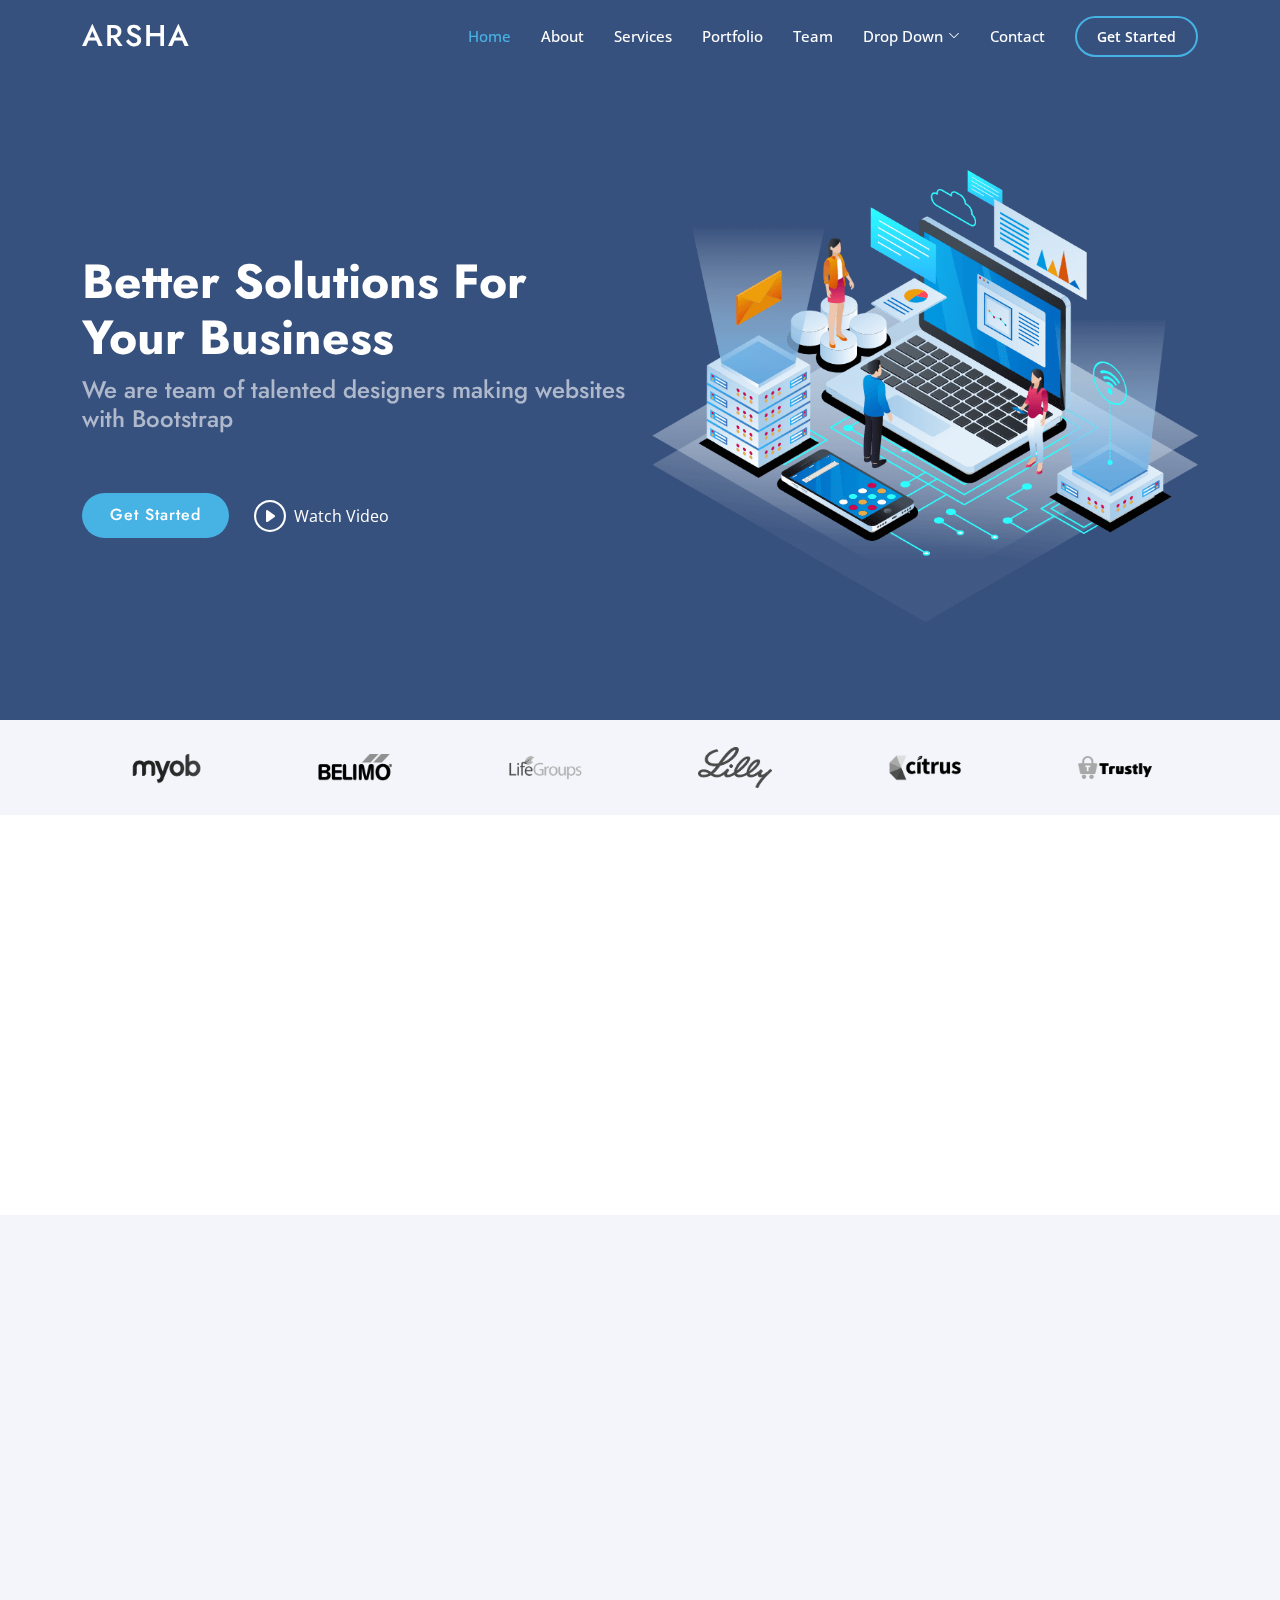
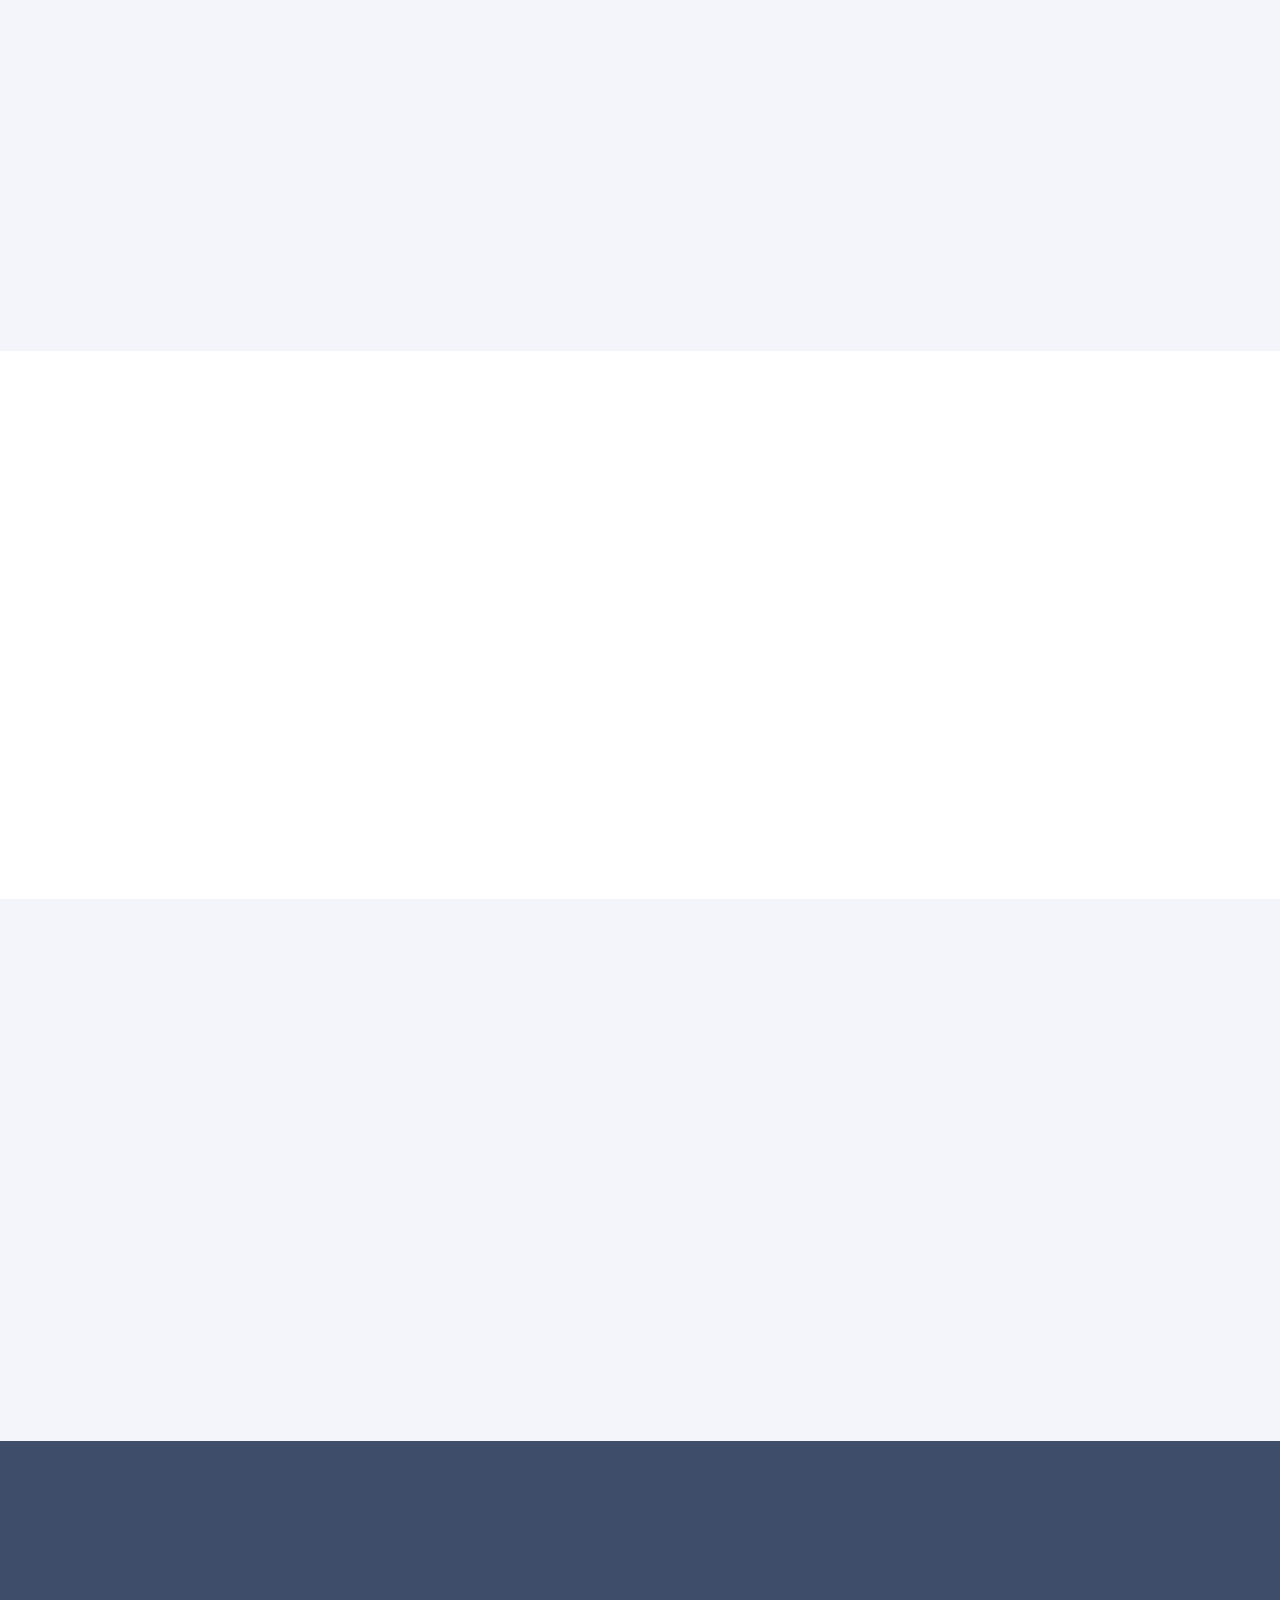
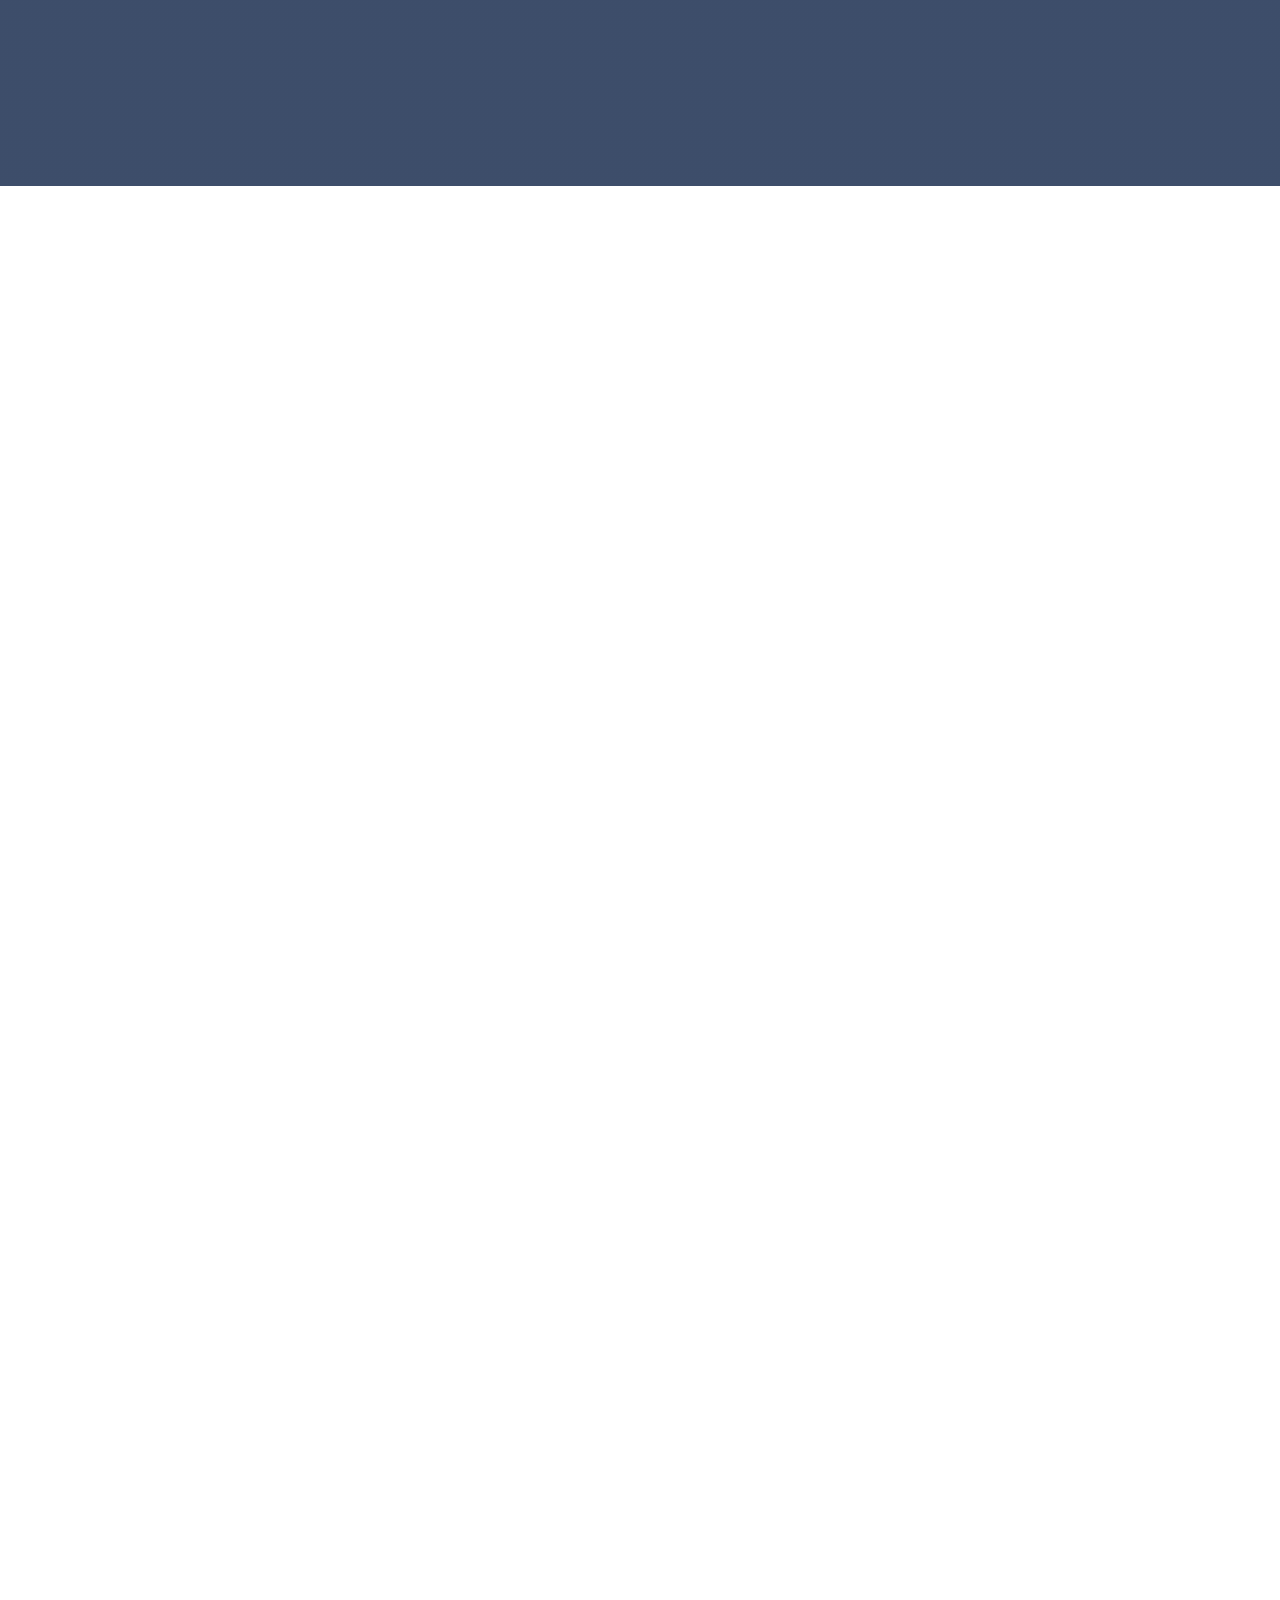
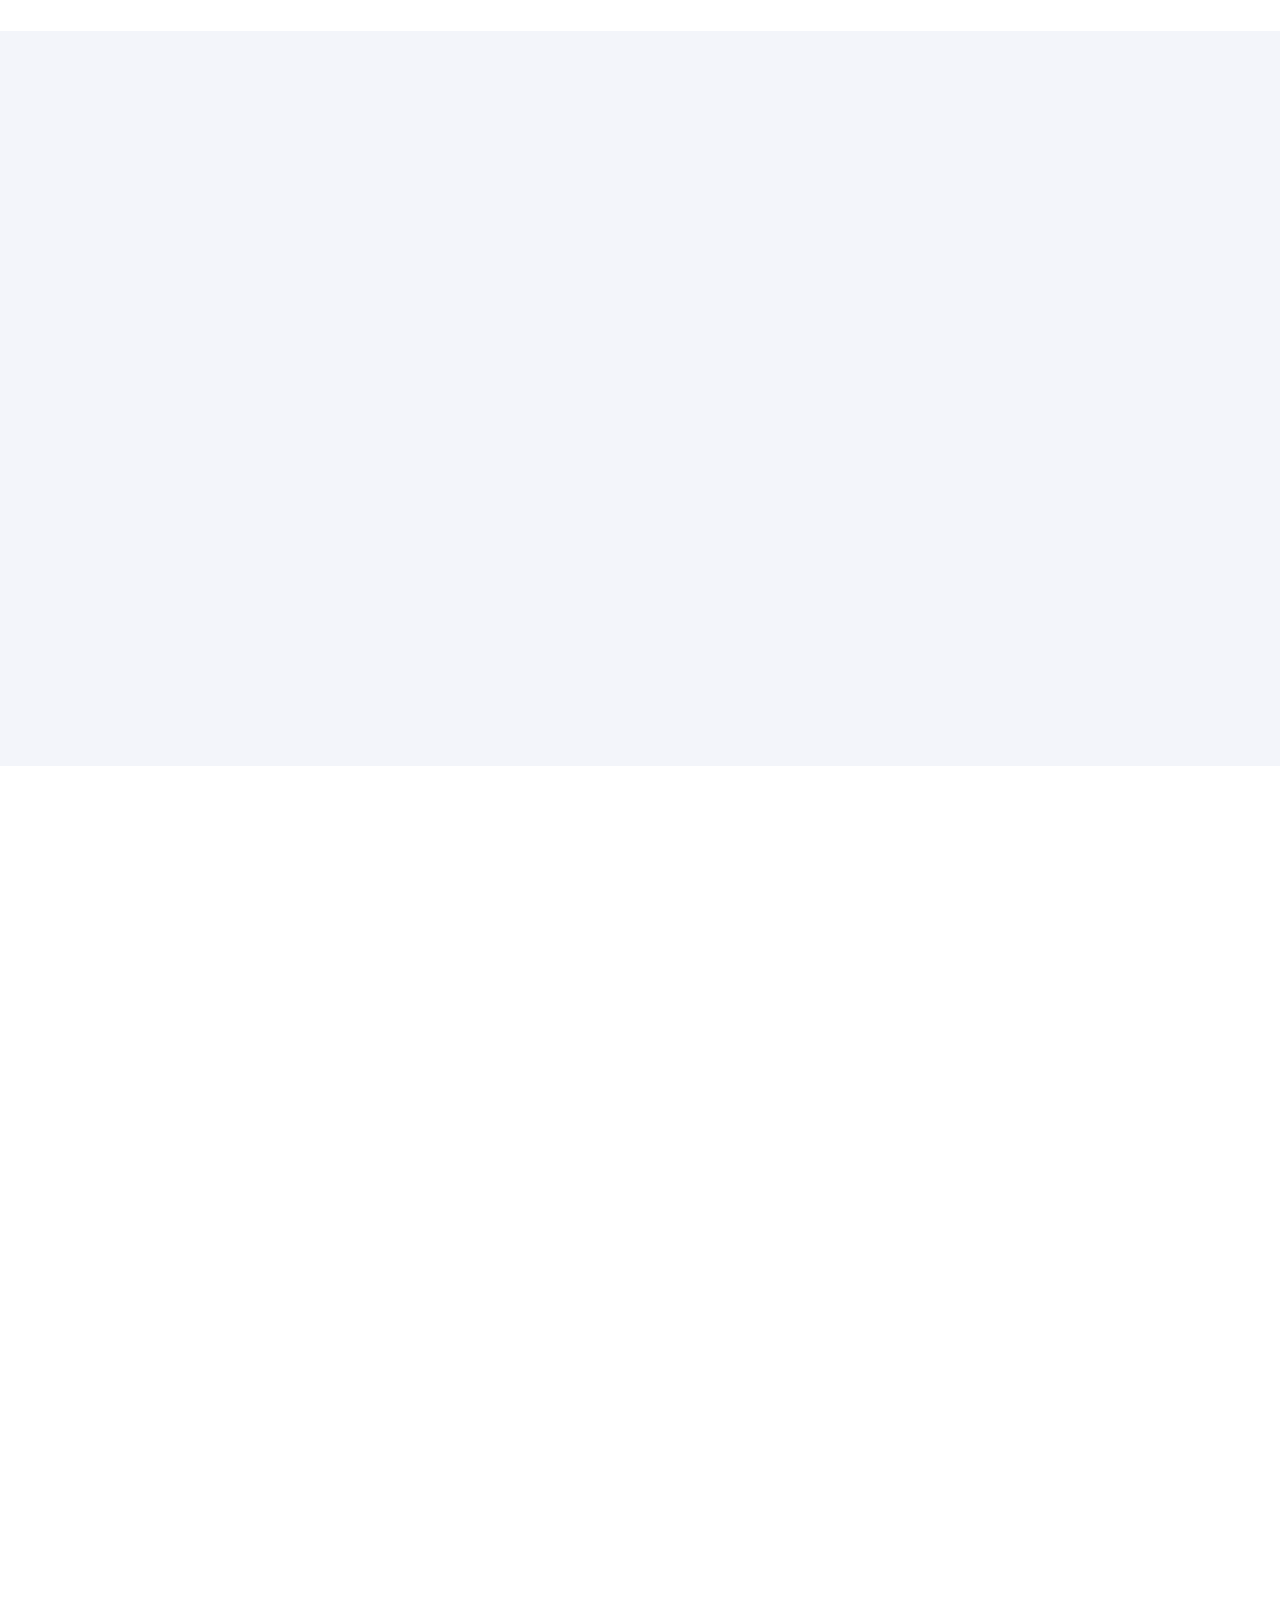
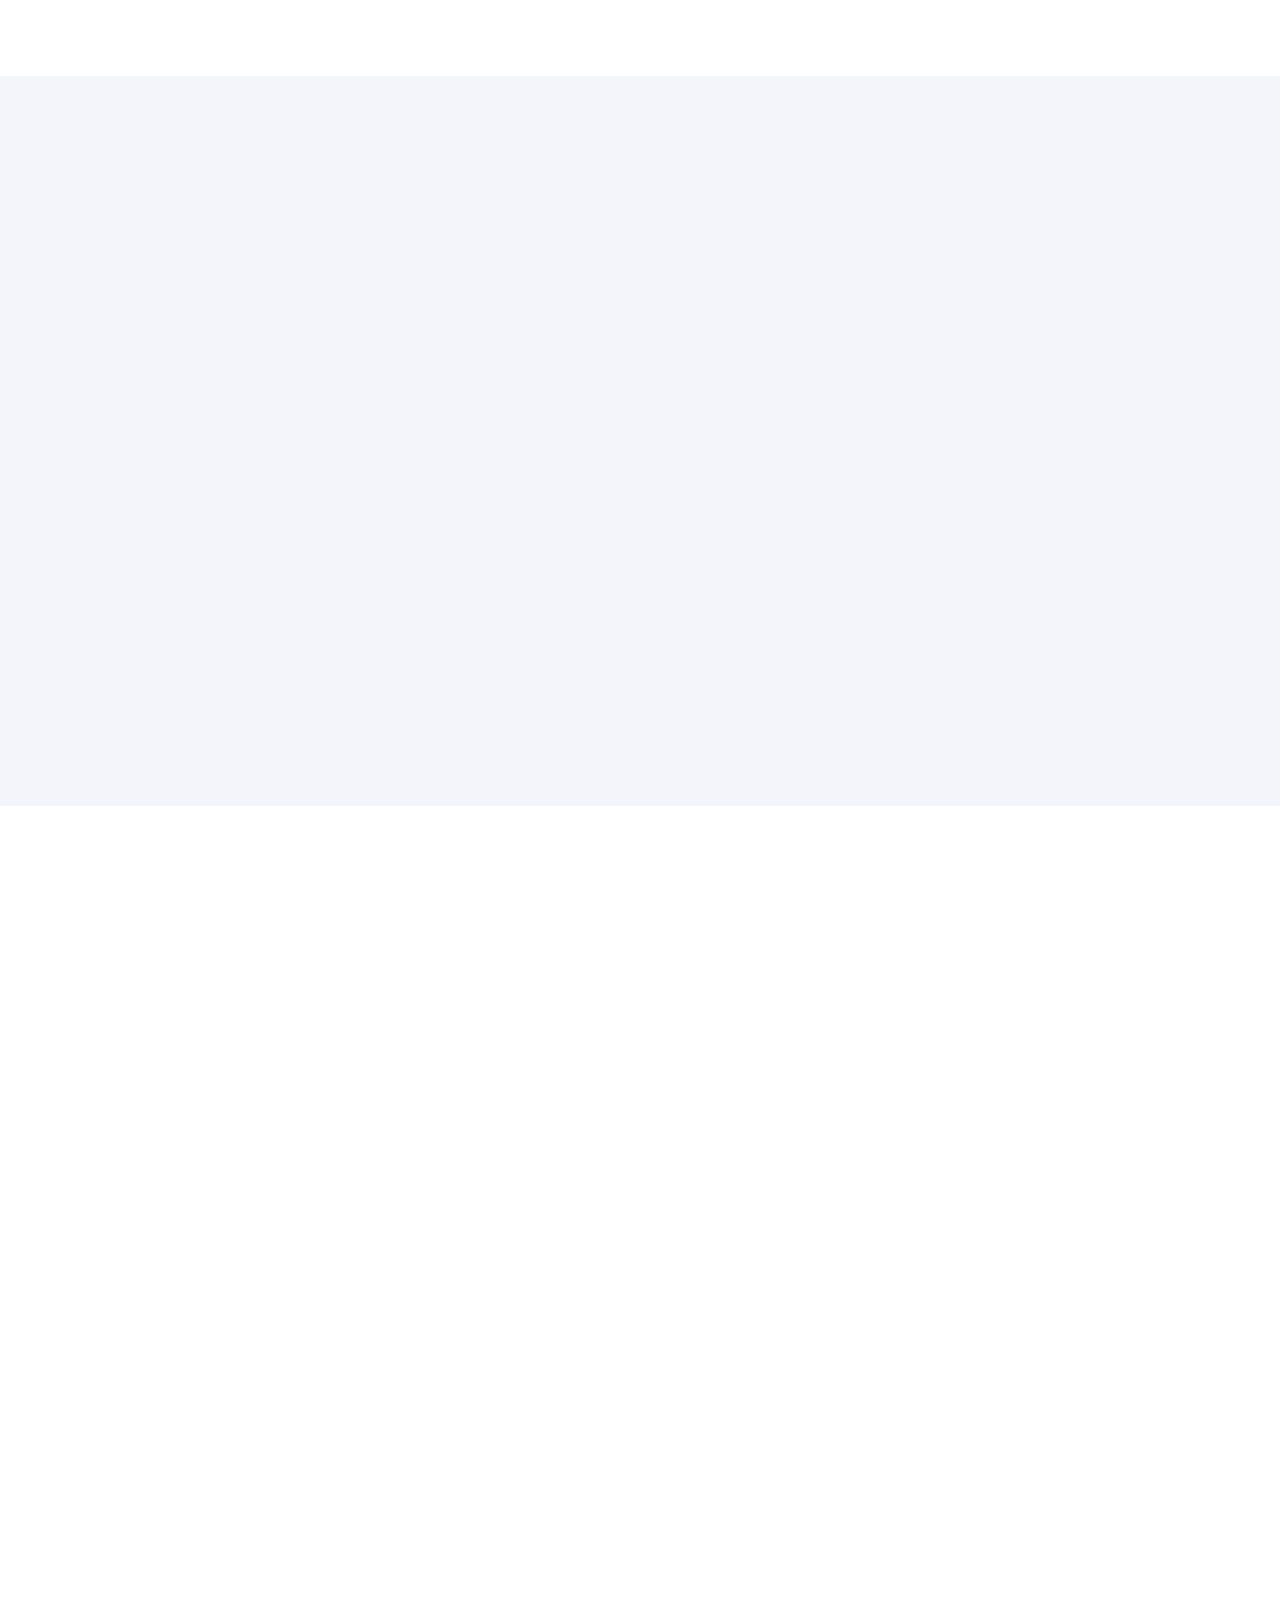
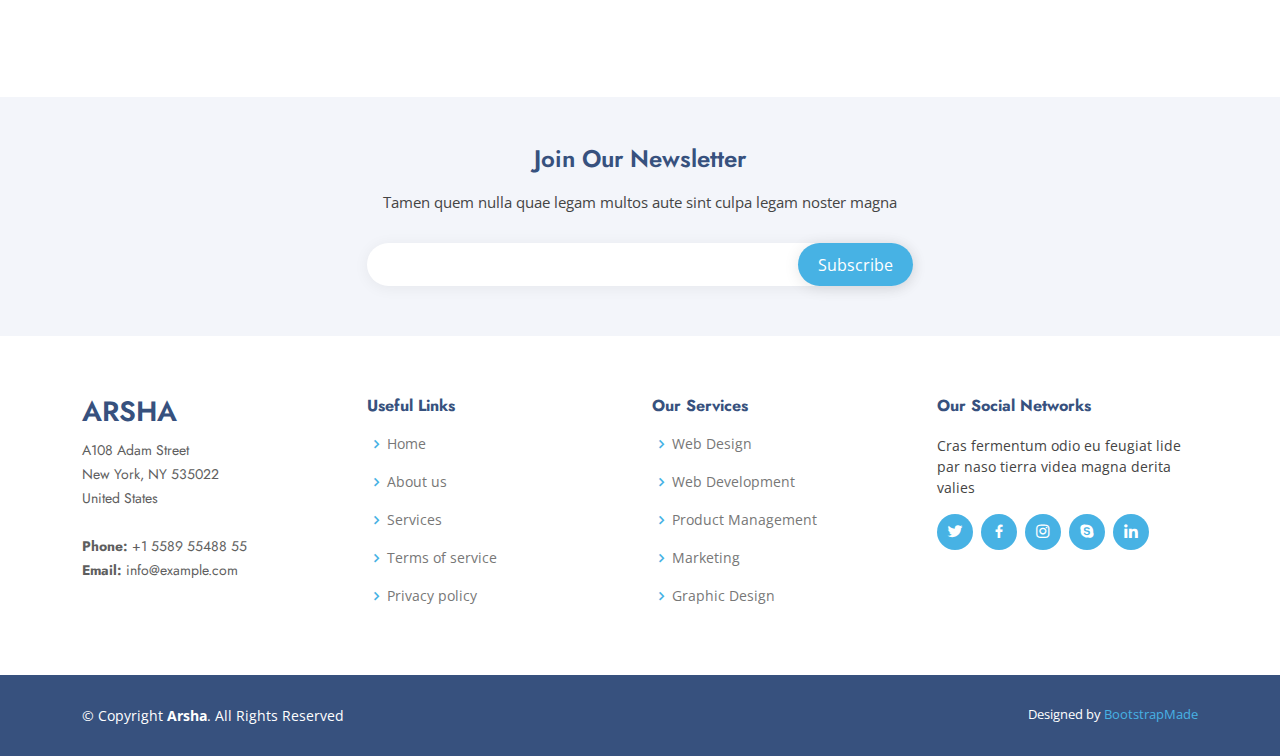
==== assets/arsha/index.html @ c995e04e "Adding arsha template" ====
<!DOCTYPE html>
<html lang="en">

<head>
  <meta charset="utf-8">
  <meta content="width=device-width, initial-scale=1.0" name="viewport">

  <title>Arsha Bootstrap Template - Index</title>
  <meta content="" name="description">
  <meta content="" name="keywords">

  <!-- Favicons -->
  <link href="img/favicon.png" rel="icon">
  <link href="img/apple-touch-icon.png" rel="apple-touch-icon">

  <!-- Google Fonts -->
  <link href="https://fonts.googleapis.com/css?family=Open+Sans:300,300i,400,400i,600,600i,700,700i|Jost:300,300i,400,400i,500,500i,600,600i,700,700i|Poppins:300,300i,400,400i,500,500i,600,600i,700,700i" rel="stylesheet">

  <!-- Vendor CSS Files -->
  <link href="vendor/aos/aos.css" rel="stylesheet">
  <link href="vendor/bootstrap/css/bootstrap.min.css" rel="stylesheet">
  <link href="vendor/bootstrap-icons/bootstrap-icons.css" rel="stylesheet">
  <link href="vendor/boxicons/css/boxicons.min.css" rel="stylesheet">
  <link href="vendor/glightbox/css/glightbox.min.css" rel="stylesheet">
  <link href="vendor/remixicon/remixicon.css" rel="stylesheet">
  <link href="vendor/swiper/swiper-bundle.min.css" rel="stylesheet">

  <!-- Template Main CSS File -->
  <link href="css/style.css" rel="stylesheet">

  <!-- =======================================================
  * Template Name: Arsha - v4.3.0
  * Template URL: https://bootstrapmade.com/arsha-free-bootstrap-html-template-corporate/
  * Author: BootstrapMade.com
  * License: https://bootstrapmade.com/license/
  ======================================================== -->
</head>

<body>

  <!-- ======= Header ======= -->
  <header id="header" class="fixed-top ">
    <div class="container d-flex align-items-center">

      <h1 class="logo me-auto"><a href="index.html">Arsha</a></h1>
      <!-- Uncomment below if you prefer to use an image logo -->
      <!-- <a href="index.html" class="logo me-auto"><img src="assets/img/logo.png" alt="" class="img-fluid"></a>-->

      <nav id="navbar" class="navbar">
        <ul>
          <li><a class="nav-link scrollto active" href="#hero">Home</a></li>
          <li><a class="nav-link scrollto" href="#about">About</a></li>
          <li><a class="nav-link scrollto" href="#services">Services</a></li>
          <li><a class="nav-link   scrollto" href="#portfolio">Portfolio</a></li>
          <li><a class="nav-link scrollto" href="#team">Team</a></li>
          <li class="dropdown"><a href="#"><span>Drop Down</span> <i class="bi bi-chevron-down"></i></a>
            <ul>
              <li><a href="#">Drop Down 1</a></li>
              <li class="dropdown"><a href="#"><span>Deep Drop Down</span> <i class="bi bi-chevron-right"></i></a>
                <ul>
                  <li><a href="#">Deep Drop Down 1</a></li>
                  <li><a href="#">Deep Drop Down 2</a></li>
                  <li><a href="#">Deep Drop Down 3</a></li>
                  <li><a href="#">Deep Drop Down 4</a></li>
                  <li><a href="#">Deep Drop Down 5</a></li>
                </ul>
              </li>
              <li><a href="#">Drop Down 2</a></li>
              <li><a href="#">Drop Down 3</a></li>
              <li><a href="#">Drop Down 4</a></li>
            </ul>
          </li>
          <li><a class="nav-link scrollto" href="#contact">Contact</a></li>
          <li><a class="getstarted scrollto" href="#about">Get Started</a></li>
        </ul>
        <i class="bi bi-list mobile-nav-toggle"></i>
      </nav><!-- .navbar -->

    </div>
  </header><!-- End Header -->

  <!-- ======= Hero Section ======= -->
  <section id="hero" class="d-flex align-items-center">

    <div class="container">
      <div class="row">
        <div class="col-lg-6 d-flex flex-column justify-content-center pt-4 pt-lg-0 order-2 order-lg-1" data-aos="fade-up" data-aos-delay="200">
          <h1>Better Solutions For Your Business</h1>
          <h2>We are team of talented designers making websites with Bootstrap</h2>
          <div class="d-flex justify-content-center justify-content-lg-start">
            <a href="#about" class="btn-get-started scrollto">Get Started</a>
            <a href="https://www.youtube.com/watch?v=jDDaplaOz7Q" class="glightbox btn-watch-video"><i class="bi bi-play-circle"></i><span>Watch Video</span></a>
          </div>
        </div>
        <div class="col-lg-6 order-1 order-lg-2 hero-img" data-aos="zoom-in" data-aos-delay="200">
          <img src="img/hero-img.png" class="img-fluid animated" alt="">
        </div>
      </div>
    </div>

  </section><!-- End Hero -->

  <main id="main">

    <!-- ======= Cliens Section ======= -->
    <section id="cliens" class="cliens section-bg">
      <div class="container">

        <div class="row" data-aos="zoom-in">

          <div class="col-lg-2 col-md-4 col-6 d-flex align-items-center justify-content-center">
            <img src="img/clients/client-1.png" class="img-fluid" alt="">
          </div>

          <div class="col-lg-2 col-md-4 col-6 d-flex align-items-center justify-content-center">
            <img src="img/clients/client-2.png" class="img-fluid" alt="">
          </div>

          <div class="col-lg-2 col-md-4 col-6 d-flex align-items-center justify-content-center">
            <img src="img/clients/client-3.png" class="img-fluid" alt="">
          </div>

          <div class="col-lg-2 col-md-4 col-6 d-flex align-items-center justify-content-center">
            <img src="img/clients/client-4.png" class="img-fluid" alt="">
          </div>

          <div class="col-lg-2 col-md-4 col-6 d-flex align-items-center justify-content-center">
            <img src="img/clients/client-5.png" class="img-fluid" alt="">
          </div>

          <div class="col-lg-2 col-md-4 col-6 d-flex align-items-center justify-content-center">
            <img src="img/clients/client-6.png" class="img-fluid" alt="">
          </div>

        </div>

      </div>
    </section><!-- End Cliens Section -->

    <!-- ======= About Us Section ======= -->
    <section id="about" class="about">
      <div class="container" data-aos="fade-up">

        <div class="section-title">
          <h2>About Us</h2>
        </div>

        <div class="row content">
          <div class="col-lg-6">
            <p>
              Lorem ipsum dolor sit amet, consectetur adipiscing elit, sed do eiusmod tempor incididunt ut labore et dolore
              magna aliqua.
            </p>
            <ul>
              <li><i class="ri-check-double-line"></i> Ullamco laboris nisi ut aliquip ex ea commodo consequat</li>
              <li><i class="ri-check-double-line"></i> Duis aute irure dolor in reprehenderit in voluptate velit</li>
              <li><i class="ri-check-double-line"></i> Ullamco laboris nisi ut aliquip ex ea commodo consequat</li>
            </ul>
          </div>
          <div class="col-lg-6 pt-4 pt-lg-0">
            <p>
              Ullamco laboris nisi ut aliquip ex ea commodo consequat. Duis aute irure dolor in reprehenderit in voluptate
              velit esse cillum dolore eu fugiat nulla pariatur. Excepteur sint occaecat cupidatat non proident, sunt in
              culpa qui officia deserunt mollit anim id est laborum.
            </p>
            <a href="#" class="btn-learn-more">Learn More</a>
          </div>
        </div>

      </div>
    </section><!-- End About Us Section -->

    <!-- ======= Why Us Section ======= -->
    <section id="why-us" class="why-us section-bg">
      <div class="container-fluid" data-aos="fade-up">

        <div class="row">

          <div class="col-lg-7 d-flex flex-column justify-content-center align-items-stretch  order-2 order-lg-1">

            <div class="content">
              <h3>Eum ipsam laborum deleniti <strong>velit pariatur architecto aut nihil</strong></h3>
              <p>
                Lorem ipsum dolor sit amet, consectetur adipiscing elit, sed do eiusmod tempor incididunt ut labore et dolore magna aliqua. Duis aute irure dolor in reprehenderit
              </p>
            </div>

            <div class="accordion-list">
              <ul>
                <li>
                  <a data-bs-toggle="collapse" class="collapse" data-bs-target="#accordion-list-1"><span>01</span> Non consectetur a erat nam at lectus urna duis? <i class="bx bx-chevron-down icon-show"></i><i class="bx bx-chevron-up icon-close"></i></a>
                  <div id="accordion-list-1" class="collapse show" data-bs-parent=".accordion-list">
                    <p>
                      Feugiat pretium nibh ipsum consequat. Tempus iaculis urna id volutpat lacus laoreet non curabitur gravida. Venenatis lectus magna fringilla urna porttitor rhoncus dolor purus non.
                    </p>
                  </div>
                </li>

                <li>
                  <a data-bs-toggle="collapse" data-bs-target="#accordion-list-2" class="collapsed"><span>02</span> Feugiat scelerisque varius morbi enim nunc? <i class="bx bx-chevron-down icon-show"></i><i class="bx bx-chevron-up icon-close"></i></a>
                  <div id="accordion-list-2" class="collapse" data-bs-parent=".accordion-list">
                    <p>
                      Dolor sit amet consectetur adipiscing elit pellentesque habitant morbi. Id interdum velit laoreet id donec ultrices. Fringilla phasellus faucibus scelerisque eleifend donec pretium. Est pellentesque elit ullamcorper dignissim. Mauris ultrices eros in cursus turpis massa tincidunt dui.
                    </p>
                  </div>
                </li>

                <li>
                  <a data-bs-toggle="collapse" data-bs-target="#accordion-list-3" class="collapsed"><span>03</span> Dolor sit amet consectetur adipiscing elit? <i class="bx bx-chevron-down icon-show"></i><i class="bx bx-chevron-up icon-close"></i></a>
                  <div id="accordion-list-3" class="collapse" data-bs-parent=".accordion-list">
                    <p>
                      Eleifend mi in nulla posuere sollicitudin aliquam ultrices sagittis orci. Faucibus pulvinar elementum integer enim. Sem nulla pharetra diam sit amet nisl suscipit. Rutrum tellus pellentesque eu tincidunt. Lectus urna duis convallis convallis tellus. Urna molestie at elementum eu facilisis sed odio morbi quis
                    </p>
                  </div>
                </li>

              </ul>
            </div>

          </div>

          <div class="col-lg-5 align-items-stretch order-1 order-lg-2 img" style='background-image: url("img/why-us.png");' data-aos="zoom-in" data-aos-delay="150">&nbsp;</div>
        </div>

      </div>
    </section><!-- End Why Us Section -->

    <!-- ======= Skills Section ======= -->
    <section id="skills" class="skills">
      <div class="container" data-aos="fade-up">

        <div class="row">
          <div class="col-lg-6 d-flex align-items-center" data-aos="fade-right" data-aos-delay="100">
            <img src="img/skills.png" class="img-fluid" alt="">
          </div>
          <div class="col-lg-6 pt-4 pt-lg-0 content" data-aos="fade-left" data-aos-delay="100">
            <h3>Voluptatem dignissimos provident quasi corporis voluptates</h3>
            <p class="fst-italic">
              Lorem ipsum dolor sit amet, consectetur adipiscing elit, sed do eiusmod tempor incididunt ut labore et dolore
              magna aliqua.
            </p>

            <div class="skills-content">

              <div class="progress">
                <span class="skill">HTML <i class="val">100%</i></span>
                <div class="progress-bar-wrap">
                  <div class="progress-bar" role="progressbar" aria-valuenow="100" aria-valuemin="0" aria-valuemax="100"></div>
                </div>
              </div>

              <div class="progress">
                <span class="skill">CSS <i class="val">90%</i></span>
                <div class="progress-bar-wrap">
                  <div class="progress-bar" role="progressbar" aria-valuenow="90" aria-valuemin="0" aria-valuemax="100"></div>
                </div>
              </div>

              <div class="progress">
                <span class="skill">JavaScript <i class="val">75%</i></span>
                <div class="progress-bar-wrap">
                  <div class="progress-bar" role="progressbar" aria-valuenow="75" aria-valuemin="0" aria-valuemax="100"></div>
                </div>
              </div>

              <div class="progress">
                <span class="skill">Photoshop <i class="val">55%</i></span>
                <div class="progress-bar-wrap">
                  <div class="progress-bar" role="progressbar" aria-valuenow="55" aria-valuemin="0" aria-valuemax="100"></div>
                </div>
              </div>

            </div>

          </div>
        </div>

      </div>
    </section><!-- End Skills Section -->

    <!-- ======= Services Section ======= -->
    <section id="services" class="services section-bg">
      <div class="container" data-aos="fade-up">

        <div class="section-title">
          <h2>Services</h2>
          <p>Magnam dolores commodi suscipit. Necessitatibus eius consequatur ex aliquid fuga eum quidem. Sit sint consectetur velit. Quisquam quos quisquam cupiditate. Et nemo qui impedit suscipit alias ea. Quia fugiat sit in iste officiis commodi quidem hic quas.</p>
        </div>

        <div class="row">
          <div class="col-xl-3 col-md-6 d-flex align-items-stretch" data-aos="zoom-in" data-aos-delay="100">
            <div class="icon-box">
              <div class="icon"><i class="bx bxl-dribbble"></i></div>
              <h4><a href="">Lorem Ipsum</a></h4>
              <p>Voluptatum deleniti atque corrupti quos dolores et quas molestias excepturi</p>
            </div>
          </div>

          <div class="col-xl-3 col-md-6 d-flex align-items-stretch mt-4 mt-md-0" data-aos="zoom-in" data-aos-delay="200">
            <div class="icon-box">
              <div class="icon"><i class="bx bx-file"></i></div>
              <h4><a href="">Sed ut perspici</a></h4>
              <p>Duis aute irure dolor in reprehenderit in voluptate velit esse cillum dolore</p>
            </div>
          </div>

          <div class="col-xl-3 col-md-6 d-flex align-items-stretch mt-4 mt-xl-0" data-aos="zoom-in" data-aos-delay="300">
            <div class="icon-box">
              <div class="icon"><i class="bx bx-tachometer"></i></div>
              <h4><a href="">Magni Dolores</a></h4>
              <p>Excepteur sint occaecat cupidatat non proident, sunt in culpa qui officia</p>
            </div>
          </div>

          <div class="col-xl-3 col-md-6 d-flex align-items-stretch mt-4 mt-xl-0" data-aos="zoom-in" data-aos-delay="400">
            <div class="icon-box">
              <div class="icon"><i class="bx bx-layer"></i></div>
              <h4><a href="">Nemo Enim</a></h4>
              <p>At vero eos et accusamus et iusto odio dignissimos ducimus qui blanditiis</p>
            </div>
          </div>

        </div>

      </div>
    </section><!-- End Services Section -->

    <!-- ======= Cta Section ======= -->
    <section id="cta" class="cta">
      <div class="container" data-aos="zoom-in">

        <div class="row">
          <div class="col-lg-9 text-center text-lg-start">
            <h3>Call To Action</h3>
            <p> Duis aute irure dolor in reprehenderit in voluptate velit esse cillum dolore eu fugiat nulla pariatur. Excepteur sint occaecat cupidatat non proident, sunt in culpa qui officia deserunt mollit anim id est laborum.</p>
          </div>
          <div class="col-lg-3 cta-btn-container text-center">
            <a class="cta-btn align-middle" href="#">Call To Action</a>
          </div>
        </div>

      </div>
    </section><!-- End Cta Section -->

    <!-- ======= Portfolio Section ======= -->
    <section id="portfolio" class="portfolio">
      <div class="container" data-aos="fade-up">

        <div class="section-title">
          <h2>Portfolio</h2>
          <p>Magnam dolores commodi suscipit. Necessitatibus eius consequatur ex aliquid fuga eum quidem. Sit sint consectetur velit. Quisquam quos quisquam cupiditate. Et nemo qui impedit suscipit alias ea. Quia fugiat sit in iste officiis commodi quidem hic quas.</p>
        </div>

        <ul id="portfolio-flters" class="d-flex justify-content-center" data-aos="fade-up" data-aos-delay="100">
          <li data-filter="*" class="filter-active">All</li>
          <li data-filter=".filter-app">App</li>
          <li data-filter=".filter-card">Card</li>
          <li data-filter=".filter-web">Web</li>
        </ul>

        <div class="row portfolio-container" data-aos="fade-up" data-aos-delay="200">

          <div class="col-lg-4 col-md-6 portfolio-item filter-app">
            <div class="portfolio-img"><img src="img/portfolio/portfolio-1.jpg" class="img-fluid" alt=""></div>
            <div class="portfolio-info">
              <h4>App 1</h4>
              <p>App</p>
              <a href="img/portfolio/portfolio-1.jpg" data-gallery="portfolioGallery" class="portfolio-lightbox preview-link" title="App 1"><i class="bx bx-plus"></i></a>
              <a href="portfolio-details.html" class="details-link" title="More Details"><i class="bx bx-link"></i></a>
            </div>
          </div>

          <div class="col-lg-4 col-md-6 portfolio-item filter-web">
            <div class="portfolio-img"><img src="img/portfolio/portfolio-2.jpg" class="img-fluid" alt=""></div>
            <div class="portfolio-info">
              <h4>Web 3</h4>
              <p>Web</p>
              <a href="img/portfolio/portfolio-2.jpg" data-gallery="portfolioGallery" class="portfolio-lightbox preview-link" title="Web 3"><i class="bx bx-plus"></i></a>
              <a href="portfolio-details.html" class="details-link" title="More Details"><i class="bx bx-link"></i></a>
            </div>
          </div>

          <div class="col-lg-4 col-md-6 portfolio-item filter-app">
            <div class="portfolio-img"><img src="img/portfolio/portfolio-3.jpg" class="img-fluid" alt=""></div>
            <div class="portfolio-info">
              <h4>App 2</h4>
              <p>App</p>
              <a href="img/portfolio/portfolio-3.jpg" data-gallery="portfolioGallery" class="portfolio-lightbox preview-link" title="App 2"><i class="bx bx-plus"></i></a>
              <a href="portfolio-details.html" class="details-link" title="More Details"><i class="bx bx-link"></i></a>
            </div>
          </div>

          <div class="col-lg-4 col-md-6 portfolio-item filter-card">
            <div class="portfolio-img"><img src="img/portfolio/portfolio-4.jpg" class="img-fluid" alt=""></div>
            <div class="portfolio-info">
              <h4>Card 2</h4>
              <p>Card</p>
              <a href="img/portfolio/portfolio-4.jpg" data-gallery="portfolioGallery" class="portfolio-lightbox preview-link" title="Card 2"><i class="bx bx-plus"></i></a>
              <a href="portfolio-details.html" class="details-link" title="More Details"><i class="bx bx-link"></i></a>
            </div>
          </div>

          <div class="col-lg-4 col-md-6 portfolio-item filter-web">
            <div class="portfolio-img"><img src="img/portfolio/portfolio-5.jpg" class="img-fluid" alt=""></div>
            <div class="portfolio-info">
              <h4>Web 2</h4>
              <p>Web</p>
              <a href="img/portfolio/portfolio-5.jpg" data-gallery="portfolioGallery" class="portfolio-lightbox preview-link" title="Web 2"><i class="bx bx-plus"></i></a>
              <a href="portfolio-details.html" class="details-link" title="More Details"><i class="bx bx-link"></i></a>
            </div>
          </div>

          <div class="col-lg-4 col-md-6 portfolio-item filter-app">
            <div class="portfolio-img"><img src="img/portfolio/portfolio-6.jpg" class="img-fluid" alt=""></div>
            <div class="portfolio-info">
              <h4>App 3</h4>
              <p>App</p>
              <a href="img/portfolio/portfolio-6.jpg" data-gallery="portfolioGallery" class="portfolio-lightbox preview-link" title="App 3"><i class="bx bx-plus"></i></a>
              <a href="portfolio-details.html" class="details-link" title="More Details"><i class="bx bx-link"></i></a>
            </div>
          </div>

          <div class="col-lg-4 col-md-6 portfolio-item filter-card">
            <div class="portfolio-img"><img src="img/portfolio/portfolio-7.jpg" class="img-fluid" alt=""></div>
            <div class="portfolio-info">
              <h4>Card 1</h4>
              <p>Card</p>
              <a href="img/portfolio/portfolio-7.jpg" data-gallery="portfolioGallery" class="portfolio-lightbox preview-link" title="Card 1"><i class="bx bx-plus"></i></a>
              <a href="portfolio-details.html" class="details-link" title="More Details"><i class="bx bx-link"></i></a>
            </div>
          </div>

          <div class="col-lg-4 col-md-6 portfolio-item filter-card">
            <div class="portfolio-img"><img src="img/portfolio/portfolio-8.jpg" class="img-fluid" alt=""></div>
            <div class="portfolio-info">
              <h4>Card 3</h4>
              <p>Card</p>
              <a href="img/portfolio/portfolio-8.jpg" data-gallery="portfolioGallery" class="portfolio-lightbox preview-link" title="Card 3"><i class="bx bx-plus"></i></a>
              <a href="portfolio-details.html" class="details-link" title="More Details"><i class="bx bx-link"></i></a>
            </div>
          </div>

          <div class="col-lg-4 col-md-6 portfolio-item filter-web">
            <div class="portfolio-img"><img src="img/portfolio/portfolio-9.jpg" class="img-fluid" alt=""></div>
            <div class="portfolio-info">
              <h4>Web 3</h4>
              <p>Web</p>
              <a href="img/portfolio/portfolio-9.jpg" data-gallery="portfolioGallery" class="portfolio-lightbox preview-link" title="Web 3"><i class="bx bx-plus"></i></a>
              <a href="portfolio-details.html" class="details-link" title="More Details"><i class="bx bx-link"></i></a>
            </div>
          </div>

        </div>

      </div>
    </section><!-- End Portfolio Section -->

    <!-- ======= Team Section ======= -->
    <section id="team" class="team section-bg">
      <div class="container" data-aos="fade-up">

        <div class="section-title">
          <h2>Team</h2>
          <p>Magnam dolores commodi suscipit. Necessitatibus eius consequatur ex aliquid fuga eum quidem. Sit sint consectetur velit. Quisquam quos quisquam cupiditate. Et nemo qui impedit suscipit alias ea. Quia fugiat sit in iste officiis commodi quidem hic quas.</p>
        </div>

        <div class="row">

          <div class="col-lg-6">
            <div class="member d-flex align-items-start" data-aos="zoom-in" data-aos-delay="100">
              <div class="pic"><img src="img/team/team-1.jpg" class="img-fluid" alt=""></div>
              <div class="member-info">
                <h4>Walter White</h4>
                <span>Chief Executive Officer</span>
                <p>Explicabo voluptatem mollitia et repellat qui dolorum quasi</p>
                <div class="social">
                  <a href=""><i class="ri-twitter-fill"></i></a>
                  <a href=""><i class="ri-facebook-fill"></i></a>
                  <a href=""><i class="ri-instagram-fill"></i></a>
                  <a href=""> <i class="ri-linkedin-box-fill"></i> </a>
                </div>
              </div>
            </div>
          </div>

          <div class="col-lg-6 mt-4 mt-lg-0">
            <div class="member d-flex align-items-start" data-aos="zoom-in" data-aos-delay="200">
              <div class="pic"><img src="img/team/team-2.jpg" class="img-fluid" alt=""></div>
              <div class="member-info">
                <h4>Sarah Jhonson</h4>
                <span>Product Manager</span>
                <p>Aut maiores voluptates amet et quis praesentium qui senda para</p>
                <div class="social">
                  <a href=""><i class="ri-twitter-fill"></i></a>
                  <a href=""><i class="ri-facebook-fill"></i></a>
                  <a href=""><i class="ri-instagram-fill"></i></a>
                  <a href=""> <i class="ri-linkedin-box-fill"></i> </a>
                </div>
              </div>
            </div>
          </div>

          <div class="col-lg-6 mt-4">
            <div class="member d-flex align-items-start" data-aos="zoom-in" data-aos-delay="300">
              <div class="pic"><img src="img/team/team-3.jpg" class="img-fluid" alt=""></div>
              <div class="member-info">
                <h4>William Anderson</h4>
                <span>CTO</span>
                <p>Quisquam facilis cum velit laborum corrupti fuga rerum quia</p>
                <div class="social">
                  <a href=""><i class="ri-twitter-fill"></i></a>
                  <a href=""><i class="ri-facebook-fill"></i></a>
                  <a href=""><i class="ri-instagram-fill"></i></a>
                  <a href=""> <i class="ri-linkedin-box-fill"></i> </a>
                </div>
              </div>
            </div>
          </div>

          <div class="col-lg-6 mt-4">
            <div class="member d-flex align-items-start" data-aos="zoom-in" data-aos-delay="400">
              <div class="pic"><img src="img/team/team-4.jpg" class="img-fluid" alt=""></div>
              <div class="member-info">
                <h4>Amanda Jepson</h4>
                <span>Accountant</span>
                <p>Dolorum tempora officiis odit laborum officiis et et accusamus</p>
                <div class="social">
                  <a href=""><i class="ri-twitter-fill"></i></a>
                  <a href=""><i class="ri-facebook-fill"></i></a>
                  <a href=""><i class="ri-instagram-fill"></i></a>
                  <a href=""> <i class="ri-linkedin-box-fill"></i> </a>
                </div>
              </div>
            </div>
          </div>

        </div>

      </div>
    </section><!-- End Team Section -->

    <!-- ======= Pricing Section ======= -->
    <section id="pricing" class="pricing">
      <div class="container" data-aos="fade-up">

        <div class="section-title">
          <h2>Pricing</h2>
          <p>Magnam dolores commodi suscipit. Necessitatibus eius consequatur ex aliquid fuga eum quidem. Sit sint consectetur velit. Quisquam quos quisquam cupiditate. Et nemo qui impedit suscipit alias ea. Quia fugiat sit in iste officiis commodi quidem hic quas.</p>
        </div>

        <div class="row">

          <div class="col-lg-4" data-aos="fade-up" data-aos-delay="100">
            <div class="box">
              <h3>Free Plan</h3>
              <h4><sup>$</sup>0<span>per month</span></h4>
              <ul>
                <li><i class="bx bx-check"></i> Quam adipiscing vitae proin</li>
                <li><i class="bx bx-check"></i> Nec feugiat nisl pretium</li>
                <li><i class="bx bx-check"></i> Nulla at volutpat diam uteera</li>
                <li class="na"><i class="bx bx-x"></i> <span>Pharetra massa massa ultricies</span></li>
                <li class="na"><i class="bx bx-x"></i> <span>Massa ultricies mi quis hendrerit</span></li>
              </ul>
              <a href="#" class="buy-btn">Get Started</a>
            </div>
          </div>

          <div class="col-lg-4 mt-4 mt-lg-0" data-aos="fade-up" data-aos-delay="200">
            <div class="box featured">
              <h3>Business Plan</h3>
              <h4><sup>$</sup>29<span>per month</span></h4>
              <ul>
                <li><i class="bx bx-check"></i> Quam adipiscing vitae proin</li>
                <li><i class="bx bx-check"></i> Nec feugiat nisl pretium</li>
                <li><i class="bx bx-check"></i> Nulla at volutpat diam uteera</li>
                <li><i class="bx bx-check"></i> Pharetra massa massa ultricies</li>
                <li><i class="bx bx-check"></i> Massa ultricies mi quis hendrerit</li>
              </ul>
              <a href="#" class="buy-btn">Get Started</a>
            </div>
          </div>

          <div class="col-lg-4 mt-4 mt-lg-0" data-aos="fade-up" data-aos-delay="300">
            <div class="box">
              <h3>Developer Plan</h3>
              <h4><sup>$</sup>49<span>per month</span></h4>
              <ul>
                <li><i class="bx bx-check"></i> Quam adipiscing vitae proin</li>
                <li><i class="bx bx-check"></i> Nec feugiat nisl pretium</li>
                <li><i class="bx bx-check"></i> Nulla at volutpat diam uteera</li>
                <li><i class="bx bx-check"></i> Pharetra massa massa ultricies</li>
                <li><i class="bx bx-check"></i> Massa ultricies mi quis hendrerit</li>
              </ul>
              <a href="#" class="buy-btn">Get Started</a>
            </div>
          </div>

        </div>

      </div>
    </section><!-- End Pricing Section -->

    <!-- ======= Frequently Asked Questions Section ======= -->
    <section id="faq" class="faq section-bg">
      <div class="container" data-aos="fade-up">

        <div class="section-title">
          <h2>Frequently Asked Questions</h2>
          <p>Magnam dolores commodi suscipit. Necessitatibus eius consequatur ex aliquid fuga eum quidem. Sit sint consectetur velit. Quisquam quos quisquam cupiditate. Et nemo qui impedit suscipit alias ea. Quia fugiat sit in iste officiis commodi quidem hic quas.</p>
        </div>

        <div class="faq-list">
          <ul>
            <li data-aos="fade-up" data-aos-delay="100">
              <i class="bx bx-help-circle icon-help"></i> <a data-bs-toggle="collapse" class="collapse" data-bs-target="#faq-list-1">Non consectetur a erat nam at lectus urna duis? <i class="bx bx-chevron-down icon-show"></i><i class="bx bx-chevron-up icon-close"></i></a>
              <div id="faq-list-1" class="collapse show" data-bs-parent=".faq-list">
                <p>
                  Feugiat pretium nibh ipsum consequat. Tempus iaculis urna id volutpat lacus laoreet non curabitur gravida. Venenatis lectus magna fringilla urna porttitor rhoncus dolor purus non.
                </p>
              </div>
            </li>

            <li data-aos="fade-up" data-aos-delay="200">
              <i class="bx bx-help-circle icon-help"></i> <a data-bs-toggle="collapse" data-bs-target="#faq-list-2" class="collapsed">Feugiat scelerisque varius morbi enim nunc? <i class="bx bx-chevron-down icon-show"></i><i class="bx bx-chevron-up icon-close"></i></a>
              <div id="faq-list-2" class="collapse" data-bs-parent=".faq-list">
                <p>
                  Dolor sit amet consectetur adipiscing elit pellentesque habitant morbi. Id interdum velit laoreet id donec ultrices. Fringilla phasellus faucibus scelerisque eleifend donec pretium. Est pellentesque elit ullamcorper dignissim. Mauris ultrices eros in cursus turpis massa tincidunt dui.
                </p>
              </div>
            </li>

            <li data-aos="fade-up" data-aos-delay="300">
              <i class="bx bx-help-circle icon-help"></i> <a data-bs-toggle="collapse" data-bs-target="#faq-list-3" class="collapsed">Dolor sit amet consectetur adipiscing elit? <i class="bx bx-chevron-down icon-show"></i><i class="bx bx-chevron-up icon-close"></i></a>
              <div id="faq-list-3" class="collapse" data-bs-parent=".faq-list">
                <p>
                  Eleifend mi in nulla posuere sollicitudin aliquam ultrices sagittis orci. Faucibus pulvinar elementum integer enim. Sem nulla pharetra diam sit amet nisl suscipit. Rutrum tellus pellentesque eu tincidunt. Lectus urna duis convallis convallis tellus. Urna molestie at elementum eu facilisis sed odio morbi quis
                </p>
              </div>
            </li>

            <li data-aos="fade-up" data-aos-delay="400">
              <i class="bx bx-help-circle icon-help"></i> <a data-bs-toggle="collapse" data-bs-target="#faq-list-4" class="collapsed">Tempus quam pellentesque nec nam aliquam sem et tortor consequat? <i class="bx bx-chevron-down icon-show"></i><i class="bx bx-chevron-up icon-close"></i></a>
              <div id="faq-list-4" class="collapse" data-bs-parent=".faq-list">
                <p>
                  Molestie a iaculis at erat pellentesque adipiscing commodo. Dignissim suspendisse in est ante in. Nunc vel risus commodo viverra maecenas accumsan. Sit amet nisl suscipit adipiscing bibendum est. Purus gravida quis blandit turpis cursus in.
                </p>
              </div>
            </li>

            <li data-aos="fade-up" data-aos-delay="500">
              <i class="bx bx-help-circle icon-help"></i> <a data-bs-toggle="collapse" data-bs-target="#faq-list-5" class="collapsed">Tortor vitae purus faucibus ornare. Varius vel pharetra vel turpis nunc eget lorem dolor? <i class="bx bx-chevron-down icon-show"></i><i class="bx bx-chevron-up icon-close"></i></a>
              <div id="faq-list-5" class="collapse" data-bs-parent=".faq-list">
                <p>
                  Laoreet sit amet cursus sit amet dictum sit amet justo. Mauris vitae ultricies leo integer malesuada nunc vel. Tincidunt eget nullam non nisi est sit amet. Turpis nunc eget lorem dolor sed. Ut venenatis tellus in metus vulputate eu scelerisque.
                </p>
              </div>
            </li>

          </ul>
        </div>

      </div>
    </section><!-- End Frequently Asked Questions Section -->

    <!-- ======= Contact Section ======= -->
    <section id="contact" class="contact">
      <div class="container" data-aos="fade-up">

        <div class="section-title">
          <h2>Contact</h2>
          <p>Magnam dolores commodi suscipit. Necessitatibus eius consequatur ex aliquid fuga eum quidem. Sit sint consectetur velit. Quisquam quos quisquam cupiditate. Et nemo qui impedit suscipit alias ea. Quia fugiat sit in iste officiis commodi quidem hic quas.</p>
        </div>

        <div class="row">

          <div class="col-lg-5 d-flex align-items-stretch">
            <div class="info">
              <div class="address">
                <i class="bi bi-geo-alt"></i>
                <h4>Location:</h4>
                <p>A108 Adam Street, New York, NY 535022</p>
              </div>

              <div class="email">
                <i class="bi bi-envelope"></i>
                <h4>Email:</h4>
                <p>info@example.com</p>
              </div>

              <div class="phone">
                <i class="bi bi-phone"></i>
                <h4>Call:</h4>
                <p>+1 5589 55488 55s</p>
              </div>

              <iframe src="https://www.google.com/maps/embed?pb=!1m14!1m8!1m3!1d12097.433213460943!2d-74.0062269!3d40.7101282!3m2!1i1024!2i768!4f13.1!3m3!1m2!1s0x0%3A0xb89d1fe6bc499443!2sDowntown+Conference+Center!5e0!3m2!1smk!2sbg!4v1539943755621" frameborder="0" style="border:0; width: 100%; height: 290px;" allowfullscreen></iframe>
            </div>

          </div>

          <div class="col-lg-7 mt-5 mt-lg-0 d-flex align-items-stretch">
            <form action="forms/contact.php" method="post" role="form" class="php-email-form">
              <div class="row">
                <div class="form-group col-md-6">
                  <label for="name">Your Name</label>
                  <input type="text" name="name" class="form-control" id="name" required>
                </div>
                <div class="form-group col-md-6">
                  <label for="name">Your Email</label>
                  <input type="email" class="form-control" name="email" id="email" required>
                </div>
              </div>
              <div class="form-group">
                <label for="name">Subject</label>
                <input type="text" class="form-control" name="subject" id="subject" required>
              </div>
              <div class="form-group">
                <label for="name">Message</label>
                <textarea class="form-control" name="message" rows="10" required></textarea>
              </div>
              <div class="my-3">
                <div class="loading">Loading</div>
                <div class="error-message"></div>
                <div class="sent-message">Your message has been sent. Thank you!</div>
              </div>
              <div class="text-center"><button type="submit">Send Message</button></div>
            </form>
          </div>

        </div>

      </div>
    </section><!-- End Contact Section -->

  </main><!-- End #main -->

  <!-- ======= Footer ======= -->
  <footer id="footer">

    <div class="footer-newsletter">
      <div class="container">
        <div class="row justify-content-center">
          <div class="col-lg-6">
            <h4>Join Our Newsletter</h4>
            <p>Tamen quem nulla quae legam multos aute sint culpa legam noster magna</p>
            <form action="" method="post">
              <input type="email" name="email"><input type="submit" value="Subscribe">
            </form>
          </div>
        </div>
      </div>
    </div>

    <div class="footer-top">
      <div class="container">
        <div class="row">

          <div class="col-lg-3 col-md-6 footer-contact">
            <h3>Arsha</h3>
            <p>
              A108 Adam Street <br>
              New York, NY 535022<br>
              United States <br><br>
              <strong>Phone:</strong> +1 5589 55488 55<br>
              <strong>Email:</strong> info@example.com<br>
            </p>
          </div>

          <div class="col-lg-3 col-md-6 footer-links">
            <h4>Useful Links</h4>
            <ul>
              <li><i class="bx bx-chevron-right"></i> <a href="#">Home</a></li>
              <li><i class="bx bx-chevron-right"></i> <a href="#">About us</a></li>
              <li><i class="bx bx-chevron-right"></i> <a href="#">Services</a></li>
              <li><i class="bx bx-chevron-right"></i> <a href="#">Terms of service</a></li>
              <li><i class="bx bx-chevron-right"></i> <a href="#">Privacy policy</a></li>
            </ul>
          </div>

          <div class="col-lg-3 col-md-6 footer-links">
            <h4>Our Services</h4>
            <ul>
              <li><i class="bx bx-chevron-right"></i> <a href="#">Web Design</a></li>
              <li><i class="bx bx-chevron-right"></i> <a href="#">Web Development</a></li>
              <li><i class="bx bx-chevron-right"></i> <a href="#">Product Management</a></li>
              <li><i class="bx bx-chevron-right"></i> <a href="#">Marketing</a></li>
              <li><i class="bx bx-chevron-right"></i> <a href="#">Graphic Design</a></li>
            </ul>
          </div>

          <div class="col-lg-3 col-md-6 footer-links">
            <h4>Our Social Networks</h4>
            <p>Cras fermentum odio eu feugiat lide par naso tierra videa magna derita valies</p>
            <div class="social-links mt-3">
              <a href="#" class="twitter"><i class="bx bxl-twitter"></i></a>
              <a href="#" class="facebook"><i class="bx bxl-facebook"></i></a>
              <a href="#" class="instagram"><i class="bx bxl-instagram"></i></a>
              <a href="#" class="google-plus"><i class="bx bxl-skype"></i></a>
              <a href="#" class="linkedin"><i class="bx bxl-linkedin"></i></a>
            </div>
          </div>

        </div>
      </div>
    </div>

    <div class="container footer-bottom clearfix">
      <div class="copyright">
        &copy; Copyright <strong><span>Arsha</span></strong>. All Rights Reserved
      </div>
      <div class="credits">
        <!-- All the links in the footer should remain intact. -->
        <!-- You can delete the links only if you purchased the pro version. -->
        <!-- Licensing information: https://bootstrapmade.com/license/ -->
        <!-- Purchase the pro version with working PHP/AJAX contact form: https://bootstrapmade.com/arsha-free-bootstrap-html-template-corporate/ -->
        Designed by <a href="https://bootstrapmade.com/">BootstrapMade</a>
      </div>

    
    
    </div>
  </footer><!-- End Footer -->

  <div id="preloader"></div>
  <a href="#" class="back-to-top d-flex align-items-center justify-content-center"><i class="bi bi-arrow-up-short"></i></a>

  <!-- Vendor JS Files -->
  <script src="vendor/aos/aos.js"></script>
  <script src="vendor/bootstrap/js/bootstrap.bundle.min.js"></script>
  <script src="vendor/glightbox/js/glightbox.min.js"></script>
  <script src="vendor/isotope-layout/isotope.pkgd.min.js"></script>
  <script src="vendor/php-email-form/validate.js"></script>
  <script src="vendor/swiper/swiper-bundle.min.js"></script>
  <script src="vendor/waypoints/noframework.waypoints.js"></script>

  <!-- Template Main JS File -->
  <script src="js/main.js"></script>

</body>

</html>
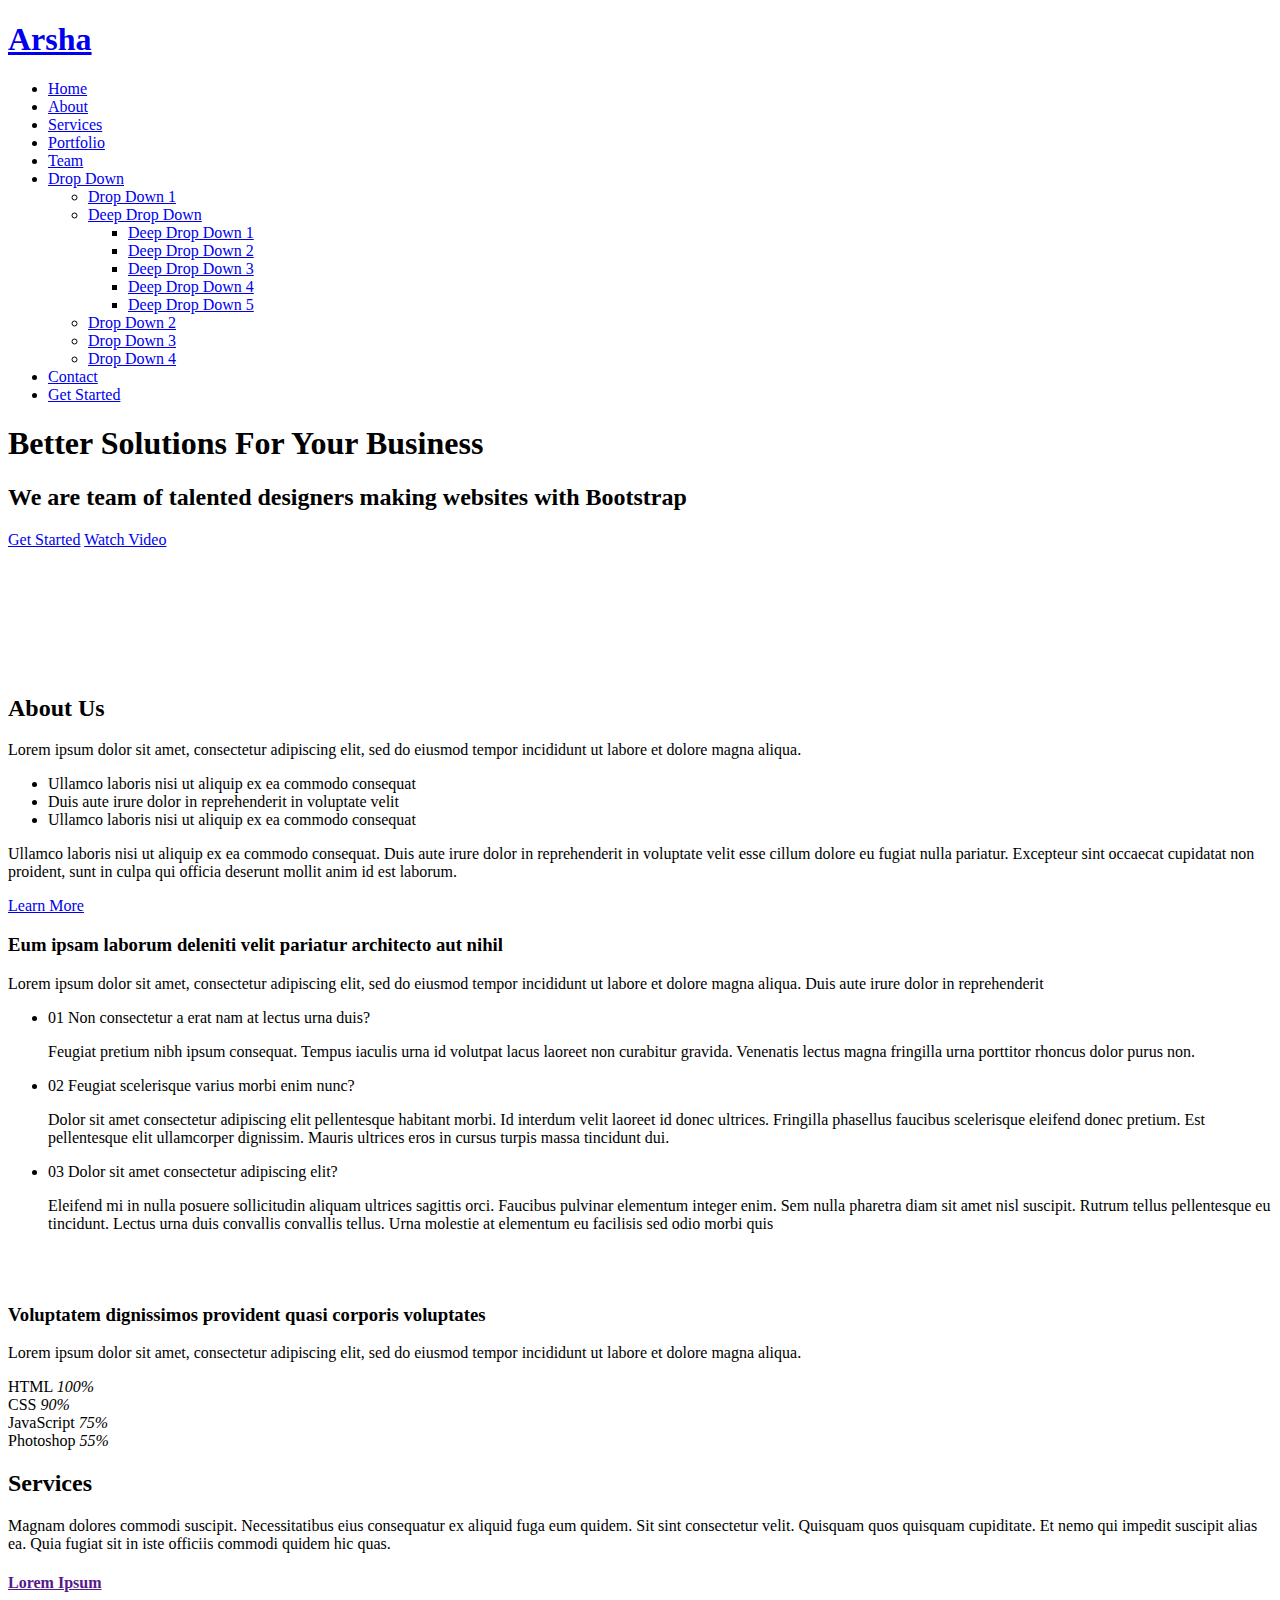
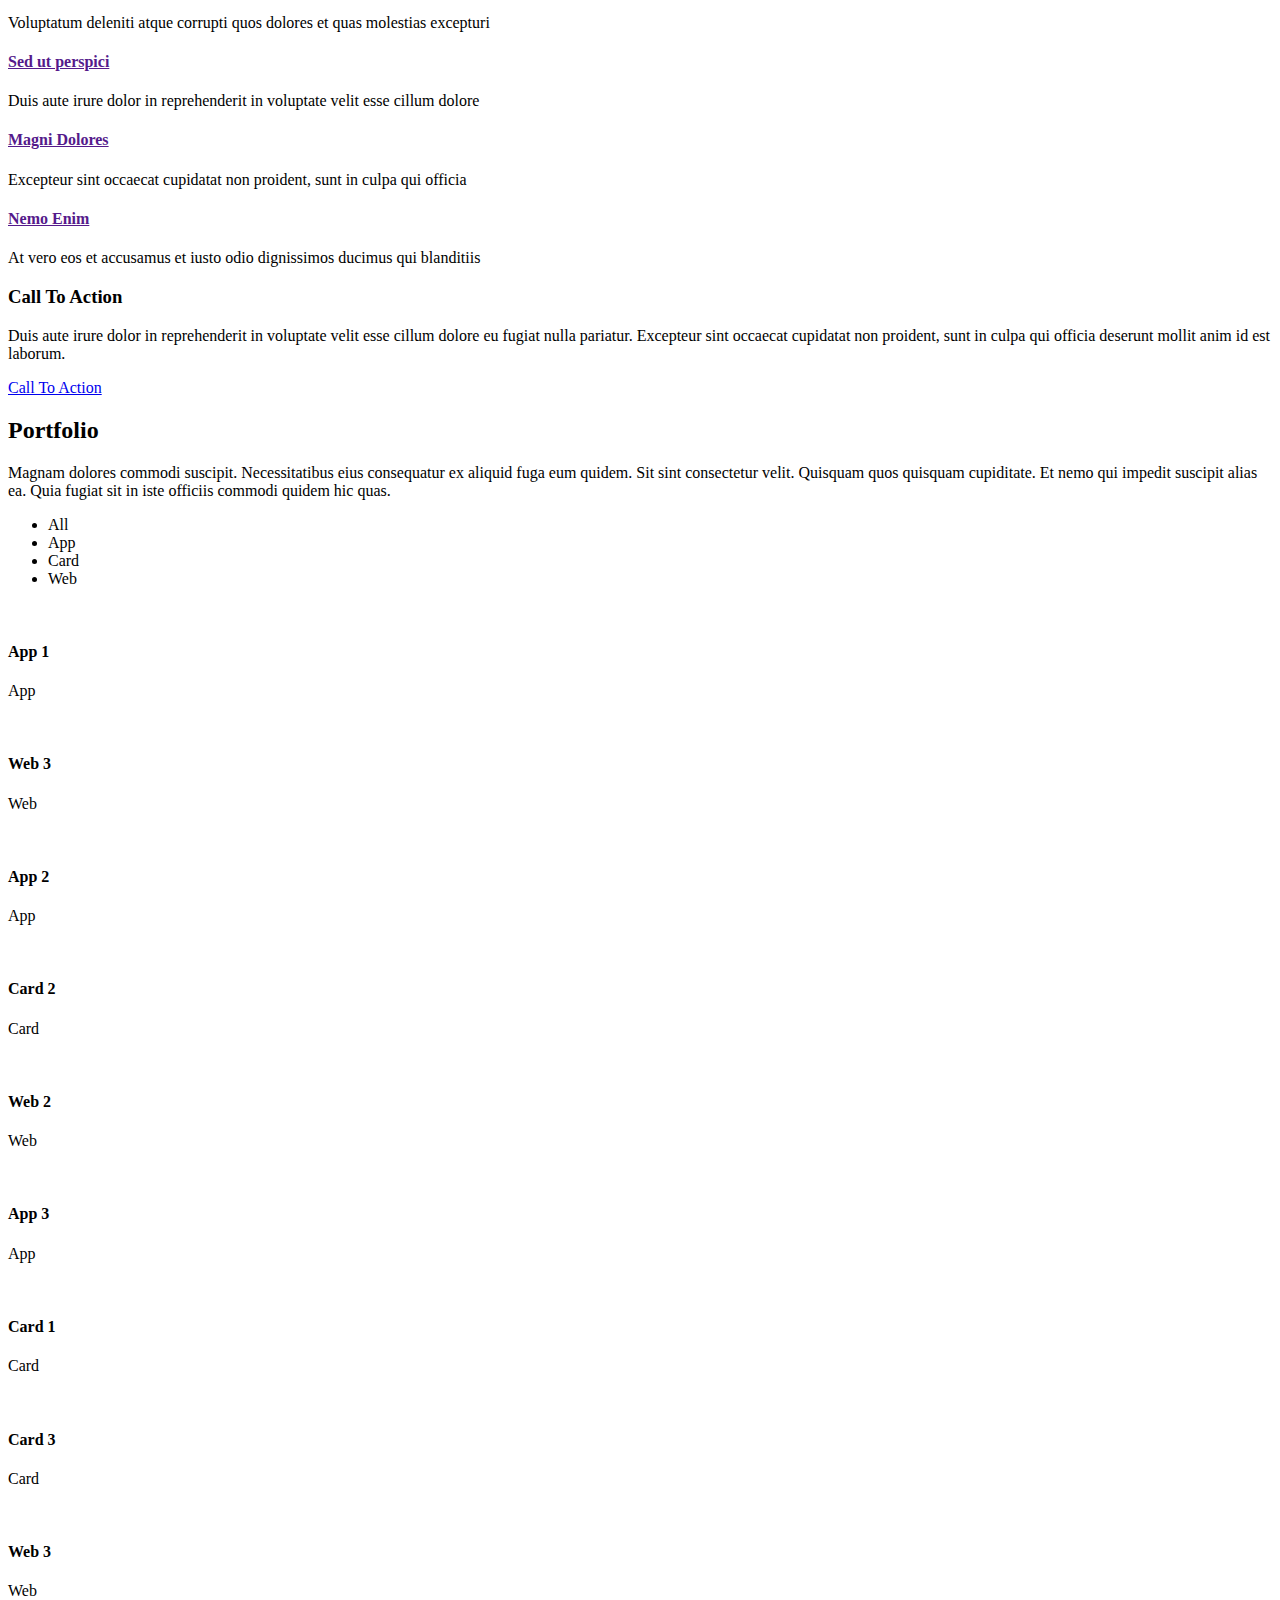
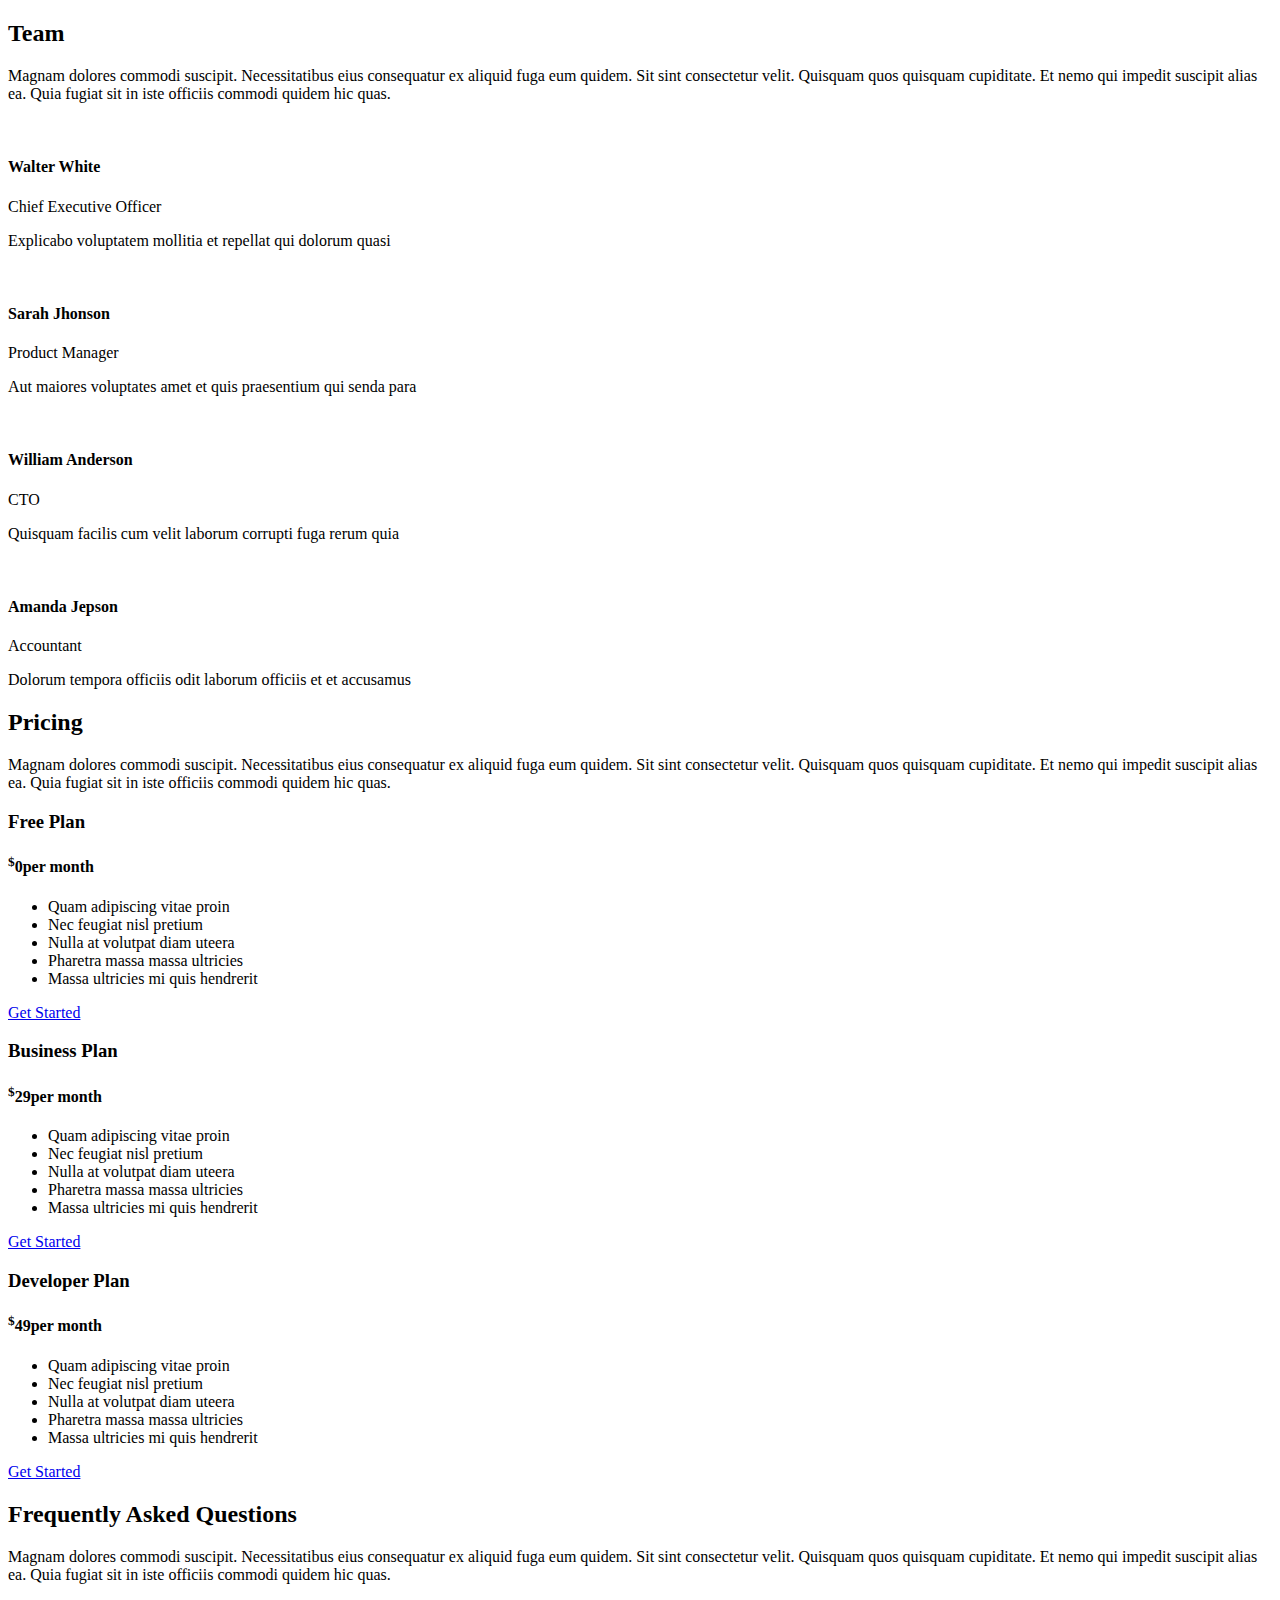
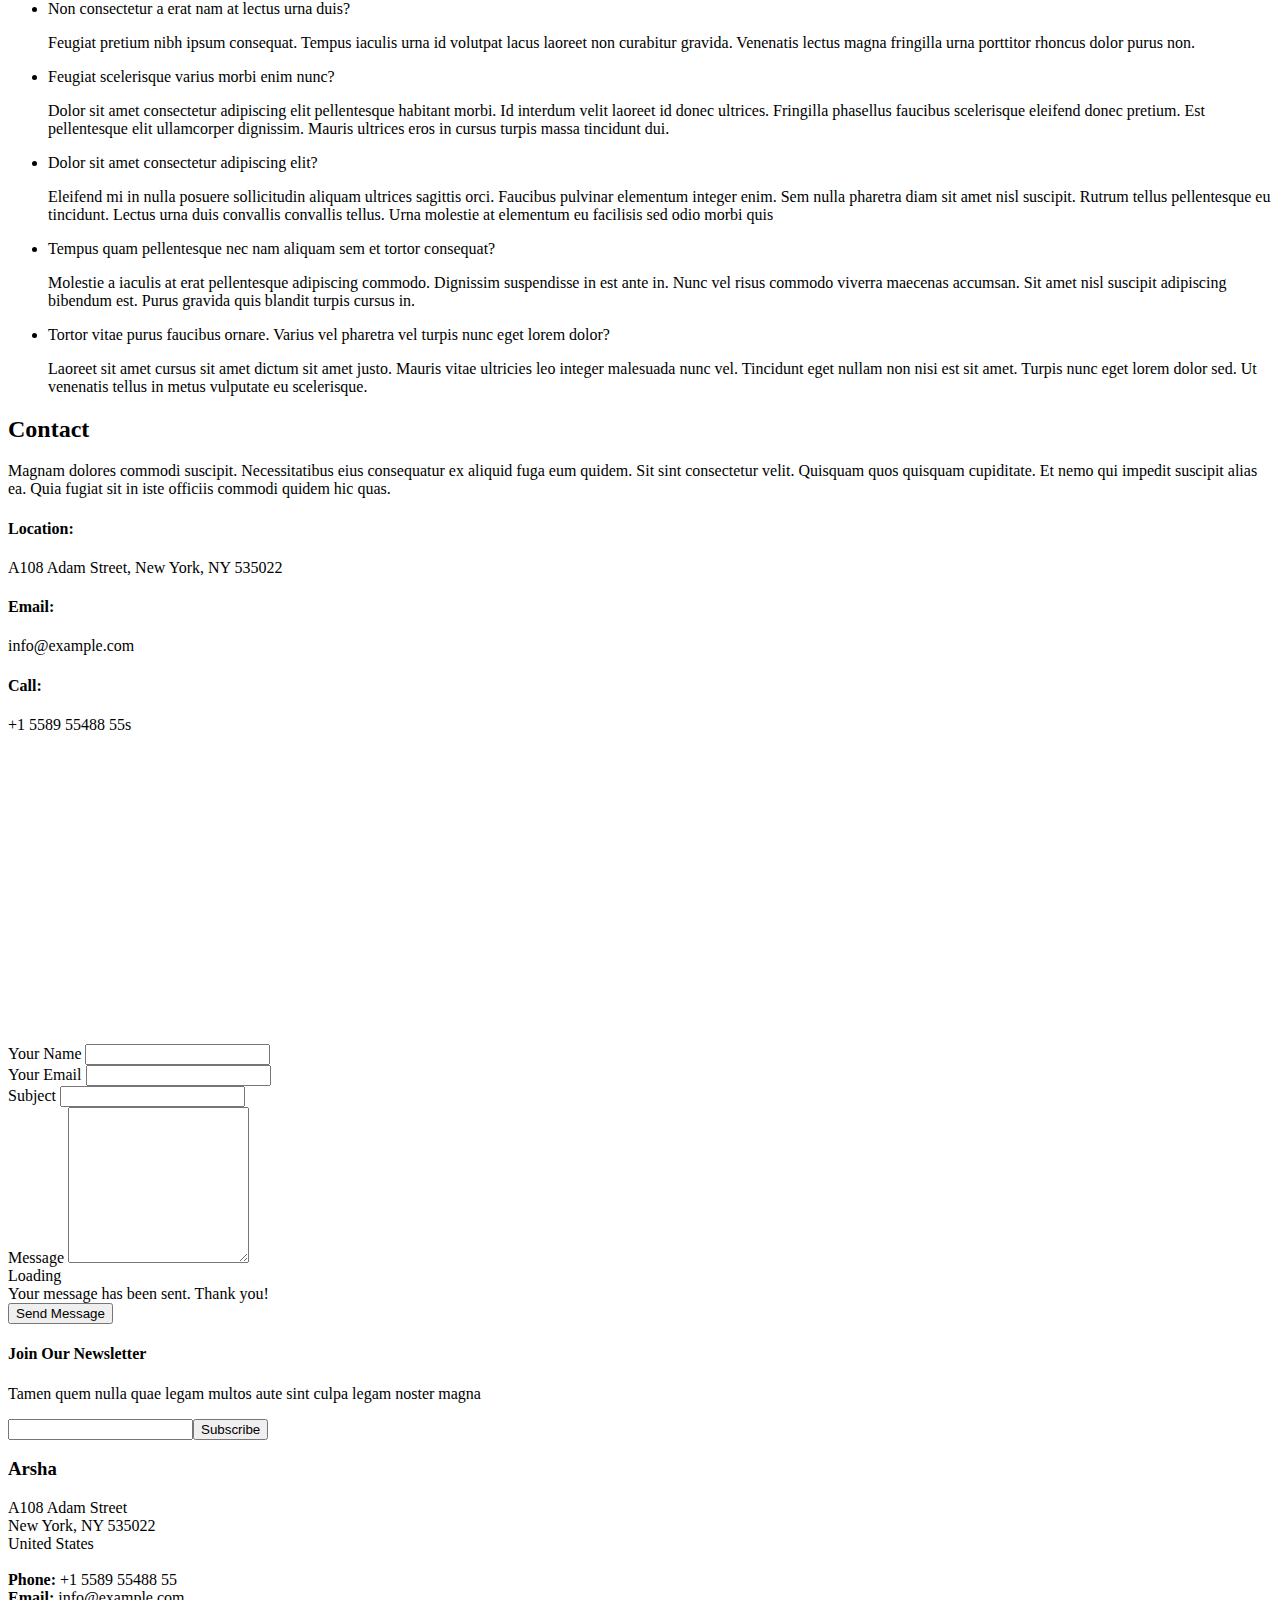
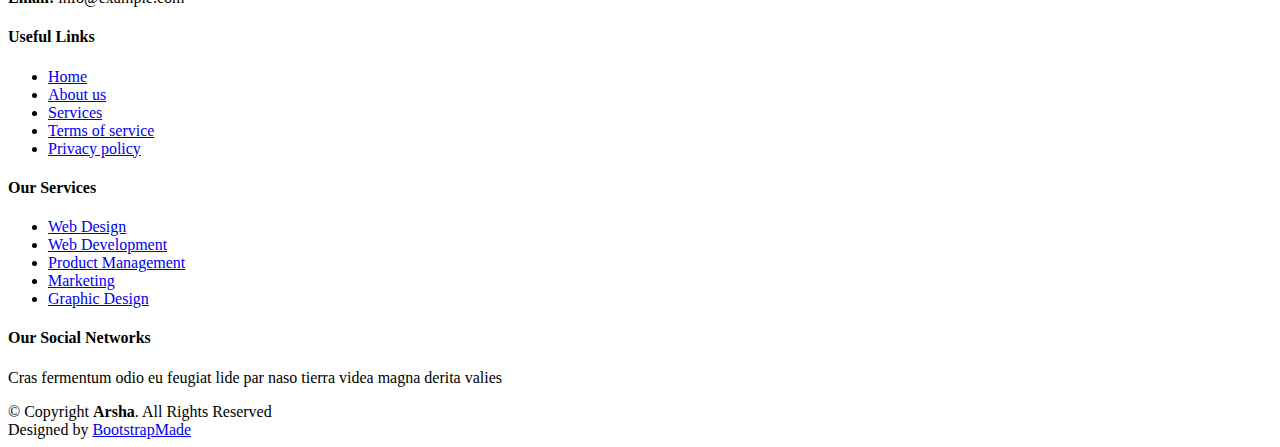
==== commit cecf3430: "merubah tampilan order list" ====
--- a/assets/arsha/index.html
+++ b/assets/arsha/index.html
@@ -10,23 +10,25 @@
   <meta content="" name="keywords">
 
   <!-- Favicons -->
-  <link href="img/favicon.png" rel="icon">
-  <link href="img/apple-touch-icon.png" rel="apple-touch-icon">
+  <link rel="icon" href="template/arsha/assets/img/favicon.png">
+  <link href="template/arsha/assets/img/apple-touch-icon.png" rel="apple-touch-icon">
 
   <!-- Google Fonts -->
-  <link href="https://fonts.googleapis.com/css?family=Open+Sans:300,300i,400,400i,600,600i,700,700i|Jost:300,300i,400,400i,500,500i,600,600i,700,700i|Poppins:300,300i,400,400i,500,500i,600,600i,700,700i" rel="stylesheet">
+  <link
+    href="https://fonts.googleapis.com/css?family=Open+Sans:300,300i,400,400i,600,600i,700,700i|Jost:300,300i,400,400i,500,500i,600,600i,700,700i|Poppins:300,300i,400,400i,500,500i,600,600i,700,700i"
+    rel="stylesheet">
 
   <!-- Vendor CSS Files -->
-  <link href="vendor/aos/aos.css" rel="stylesheet">
-  <link href="vendor/bootstrap/css/bootstrap.min.css" rel="stylesheet">
-  <link href="vendor/bootstrap-icons/bootstrap-icons.css" rel="stylesheet">
-  <link href="vendor/boxicons/css/boxicons.min.css" rel="stylesheet">
-  <link href="vendor/glightbox/css/glightbox.min.css" rel="stylesheet">
-  <link href="vendor/remixicon/remixicon.css" rel="stylesheet">
-  <link href="vendor/swiper/swiper-bundle.min.css" rel="stylesheet">
+  <link href="template/arsha/assets/vendor/aos/aos.css" rel="stylesheet">
+  <link href="template/arsha/assets/vendor/bootstrap/css/bootstrap.min.css" rel="stylesheet">
+  <link href="template/arsha/assets/vendor/bootstrap-icons/bootstrap-icons.css" rel="stylesheet">
+  <link href="template/arsha/assets/vendor/boxicons/css/boxicons.min.css" rel="stylesheet">
+  <link href="template/arsha/assets/vendor/glightbox/css/glightbox.min.css" rel="stylesheet">
+  <link href="template/arsha/assets/vendor/remixicon/remixicon.css" rel="stylesheet">
+  <link href="template/arsha/assets/vendor/swiper/swiper-bundle.min.css" rel="stylesheet">
 
   <!-- Template Main CSS File -->
-  <link href="css/style.css" rel="stylesheet">
+  <link href="assets/css/style.css" rel="stylesheet">
 
   <!-- =======================================================
   * Template Name: Arsha - v4.3.0
@@ -84,16 +86,18 @@
 
     <div class="container">
       <div class="row">
-        <div class="col-lg-6 d-flex flex-column justify-content-center pt-4 pt-lg-0 order-2 order-lg-1" data-aos="fade-up" data-aos-delay="200">
+        <div class="col-lg-6 d-flex flex-column justify-content-center pt-4 pt-lg-0 order-2 order-lg-1"
+          data-aos="fade-up" data-aos-delay="200">
           <h1>Better Solutions For Your Business</h1>
           <h2>We are team of talented designers making websites with Bootstrap</h2>
           <div class="d-flex justify-content-center justify-content-lg-start">
             <a href="#about" class="btn-get-started scrollto">Get Started</a>
-            <a href="https://www.youtube.com/watch?v=jDDaplaOz7Q" class="glightbox btn-watch-video"><i class="bi bi-play-circle"></i><span>Watch Video</span></a>
+            <a href="https://www.youtube.com/watch?v=jDDaplaOz7Q" class="glightbox btn-watch-video"><i
+                class="bi bi-play-circle"></i><span>Watch Video</span></a>
           </div>
         </div>
         <div class="col-lg-6 order-1 order-lg-2 hero-img" data-aos="zoom-in" data-aos-delay="200">
-          <img src="img/hero-img.png" class="img-fluid animated" alt="">
+          <img src="assets/img/hero-img.png" class="img-fluid animated" alt="">
         </div>
       </div>
     </div>
@@ -109,27 +113,27 @@
         <div class="row" data-aos="zoom-in">
 
           <div class="col-lg-2 col-md-4 col-6 d-flex align-items-center justify-content-center">
-            <img src="img/clients/client-1.png" class="img-fluid" alt="">
+            <img src="assets/img/clients/client-1.png" class="img-fluid" alt="">
           </div>
 
           <div class="col-lg-2 col-md-4 col-6 d-flex align-items-center justify-content-center">
-            <img src="img/clients/client-2.png" class="img-fluid" alt="">
+            <img src="assets/img/clients/client-2.png" class="img-fluid" alt="">
           </div>
 
           <div class="col-lg-2 col-md-4 col-6 d-flex align-items-center justify-content-center">
-            <img src="img/clients/client-3.png" class="img-fluid" alt="">
+            <img src="assets/img/clients/client-3.png" class="img-fluid" alt="">
           </div>
 
           <div class="col-lg-2 col-md-4 col-6 d-flex align-items-center justify-content-center">
-            <img src="img/clients/client-4.png" class="img-fluid" alt="">
+            <img src="assets/img/clients/client-4.png" class="img-fluid" alt="">
           </div>
 
           <div class="col-lg-2 col-md-4 col-6 d-flex align-items-center justify-content-center">
-            <img src="img/clients/client-5.png" class="img-fluid" alt="">
+            <img src="assets/img/clients/client-5.png" class="img-fluid" alt="">
           </div>
 
           <div class="col-lg-2 col-md-4 col-6 d-flex align-items-center justify-content-center">
-            <img src="img/clients/client-6.png" class="img-fluid" alt="">
+            <img src="assets/img/clients/client-6.png" class="img-fluid" alt="">
           </div>
 
         </div>
@@ -148,7 +152,8 @@
         <div class="row content">
           <div class="col-lg-6">
             <p>
-              Lorem ipsum dolor sit amet, consectetur adipiscing elit, sed do eiusmod tempor incididunt ut labore et dolore
+              Lorem ipsum dolor sit amet, consectetur adipiscing elit, sed do eiusmod tempor incididunt ut labore et
+              dolore
               magna aliqua.
             </p>
             <ul>
@@ -159,7 +164,8 @@
           </div>
           <div class="col-lg-6 pt-4 pt-lg-0">
             <p>
-              Ullamco laboris nisi ut aliquip ex ea commodo consequat. Duis aute irure dolor in reprehenderit in voluptate
+              Ullamco laboris nisi ut aliquip ex ea commodo consequat. Duis aute irure dolor in reprehenderit in
+              voluptate
               velit esse cillum dolore eu fugiat nulla pariatur. Excepteur sint occaecat cupidatat non proident, sunt in
               culpa qui officia deserunt mollit anim id est laborum.
             </p>
@@ -181,35 +187,49 @@
             <div class="content">
               <h3>Eum ipsam laborum deleniti <strong>velit pariatur architecto aut nihil</strong></h3>
               <p>
-                Lorem ipsum dolor sit amet, consectetur adipiscing elit, sed do eiusmod tempor incididunt ut labore et dolore magna aliqua. Duis aute irure dolor in reprehenderit
+                Lorem ipsum dolor sit amet, consectetur adipiscing elit, sed do eiusmod tempor incididunt ut labore et
+                dolore magna aliqua. Duis aute irure dolor in reprehenderit
               </p>
             </div>
 
             <div class="accordion-list">
               <ul>
                 <li>
-                  <a data-bs-toggle="collapse" class="collapse" data-bs-target="#accordion-list-1"><span>01</span> Non consectetur a erat nam at lectus urna duis? <i class="bx bx-chevron-down icon-show"></i><i class="bx bx-chevron-up icon-close"></i></a>
+                  <a data-bs-toggle="collapse" class="collapse" data-bs-target="#accordion-list-1"><span>01</span> Non
+                    consectetur a erat nam at lectus urna duis? <i class="bx bx-chevron-down icon-show"></i><i
+                      class="bx bx-chevron-up icon-close"></i></a>
                   <div id="accordion-list-1" class="collapse show" data-bs-parent=".accordion-list">
                     <p>
-                      Feugiat pretium nibh ipsum consequat. Tempus iaculis urna id volutpat lacus laoreet non curabitur gravida. Venenatis lectus magna fringilla urna porttitor rhoncus dolor purus non.
+                      Feugiat pretium nibh ipsum consequat. Tempus iaculis urna id volutpat lacus laoreet non curabitur
+                      gravida. Venenatis lectus magna fringilla urna porttitor rhoncus dolor purus non.
                     </p>
                   </div>
                 </li>
 
                 <li>
-                  <a data-bs-toggle="collapse" data-bs-target="#accordion-list-2" class="collapsed"><span>02</span> Feugiat scelerisque varius morbi enim nunc? <i class="bx bx-chevron-down icon-show"></i><i class="bx bx-chevron-up icon-close"></i></a>
+                  <a data-bs-toggle="collapse" data-bs-target="#accordion-list-2" class="collapsed"><span>02</span>
+                    Feugiat scelerisque varius morbi enim nunc? <i class="bx bx-chevron-down icon-show"></i><i
+                      class="bx bx-chevron-up icon-close"></i></a>
                   <div id="accordion-list-2" class="collapse" data-bs-parent=".accordion-list">
                     <p>
-                      Dolor sit amet consectetur adipiscing elit pellentesque habitant morbi. Id interdum velit laoreet id donec ultrices. Fringilla phasellus faucibus scelerisque eleifend donec pretium. Est pellentesque elit ullamcorper dignissim. Mauris ultrices eros in cursus turpis massa tincidunt dui.
+                      Dolor sit amet consectetur adipiscing elit pellentesque habitant morbi. Id interdum velit laoreet
+                      id donec ultrices. Fringilla phasellus faucibus scelerisque eleifend donec pretium. Est
+                      pellentesque elit ullamcorper dignissim. Mauris ultrices eros in cursus turpis massa tincidunt
+                      dui.
                     </p>
                   </div>
                 </li>
 
                 <li>
-                  <a data-bs-toggle="collapse" data-bs-target="#accordion-list-3" class="collapsed"><span>03</span> Dolor sit amet consectetur adipiscing elit? <i class="bx bx-chevron-down icon-show"></i><i class="bx bx-chevron-up icon-close"></i></a>
+                  <a data-bs-toggle="collapse" data-bs-target="#accordion-list-3" class="collapsed"><span>03</span>
+                    Dolor sit amet consectetur adipiscing elit? <i class="bx bx-chevron-down icon-show"></i><i
+                      class="bx bx-chevron-up icon-close"></i></a>
                   <div id="accordion-list-3" class="collapse" data-bs-parent=".accordion-list">
                     <p>
-                      Eleifend mi in nulla posuere sollicitudin aliquam ultrices sagittis orci. Faucibus pulvinar elementum integer enim. Sem nulla pharetra diam sit amet nisl suscipit. Rutrum tellus pellentesque eu tincidunt. Lectus urna duis convallis convallis tellus. Urna molestie at elementum eu facilisis sed odio morbi quis
+                      Eleifend mi in nulla posuere sollicitudin aliquam ultrices sagittis orci. Faucibus pulvinar
+                      elementum integer enim. Sem nulla pharetra diam sit amet nisl suscipit. Rutrum tellus pellentesque
+                      eu tincidunt. Lectus urna duis convallis convallis tellus. Urna molestie at elementum eu facilisis
+                      sed odio morbi quis
                     </p>
                   </div>
                 </li>
@@ -219,7 +239,8 @@
 
           </div>
 
-          <div class="col-lg-5 align-items-stretch order-1 order-lg-2 img" style='background-image: url("img/why-us.png");' data-aos="zoom-in" data-aos-delay="150">&nbsp;</div>
+          <div class="col-lg-5 align-items-stretch order-1 order-lg-2 img"
+            style='background-image: url("assets/img/why-us.png");' data-aos="zoom-in" data-aos-delay="150">&nbsp;</div>
         </div>
 
       </div>
@@ -231,12 +252,13 @@
 
         <div class="row">
           <div class="col-lg-6 d-flex align-items-center" data-aos="fade-right" data-aos-delay="100">
-            <img src="img/skills.png" class="img-fluid" alt="">
+            <img src="assets/img/skills.png" class="img-fluid" alt="">
           </div>
           <div class="col-lg-6 pt-4 pt-lg-0 content" data-aos="fade-left" data-aos-delay="100">
             <h3>Voluptatem dignissimos provident quasi corporis voluptates</h3>
             <p class="fst-italic">
-              Lorem ipsum dolor sit amet, consectetur adipiscing elit, sed do eiusmod tempor incididunt ut labore et dolore
+              Lorem ipsum dolor sit amet, consectetur adipiscing elit, sed do eiusmod tempor incididunt ut labore et
+              dolore
               magna aliqua.
             </p>
 
@@ -245,28 +267,32 @@
               <div class="progress">
                 <span class="skill">HTML <i class="val">100%</i></span>
                 <div class="progress-bar-wrap">
-                  <div class="progress-bar" role="progressbar" aria-valuenow="100" aria-valuemin="0" aria-valuemax="100"></div>
+                  <div class="progress-bar" role="progressbar" aria-valuenow="100" aria-valuemin="0"
+                    aria-valuemax="100"></div>
                 </div>
               </div>
 
               <div class="progress">
                 <span class="skill">CSS <i class="val">90%</i></span>
                 <div class="progress-bar-wrap">
-                  <div class="progress-bar" role="progressbar" aria-valuenow="90" aria-valuemin="0" aria-valuemax="100"></div>
+                  <div class="progress-bar" role="progressbar" aria-valuenow="90" aria-valuemin="0" aria-valuemax="100">
+                  </div>
                 </div>
               </div>
 
               <div class="progress">
                 <span class="skill">JavaScript <i class="val">75%</i></span>
                 <div class="progress-bar-wrap">
-                  <div class="progress-bar" role="progressbar" aria-valuenow="75" aria-valuemin="0" aria-valuemax="100"></div>
+                  <div class="progress-bar" role="progressbar" aria-valuenow="75" aria-valuemin="0" aria-valuemax="100">
+                  </div>
                 </div>
               </div>
 
               <div class="progress">
                 <span class="skill">Photoshop <i class="val">55%</i></span>
                 <div class="progress-bar-wrap">
-                  <div class="progress-bar" role="progressbar" aria-valuenow="55" aria-valuemin="0" aria-valuemax="100"></div>
+                  <div class="progress-bar" role="progressbar" aria-valuenow="55" aria-valuemin="0" aria-valuemax="100">
+                  </div>
                 </div>
               </div>
 
@@ -284,7 +310,9 @@
 
         <div class="section-title">
           <h2>Services</h2>
-          <p>Magnam dolores commodi suscipit. Necessitatibus eius consequatur ex aliquid fuga eum quidem. Sit sint consectetur velit. Quisquam quos quisquam cupiditate. Et nemo qui impedit suscipit alias ea. Quia fugiat sit in iste officiis commodi quidem hic quas.</p>
+          <p>Magnam dolores commodi suscipit. Necessitatibus eius consequatur ex aliquid fuga eum quidem. Sit sint
+            consectetur velit. Quisquam quos quisquam cupiditate. Et nemo qui impedit suscipit alias ea. Quia fugiat sit
+            in iste officiis commodi quidem hic quas.</p>
         </div>
 
         <div class="row">
@@ -296,7 +324,8 @@
             </div>
           </div>
 
-          <div class="col-xl-3 col-md-6 d-flex align-items-stretch mt-4 mt-md-0" data-aos="zoom-in" data-aos-delay="200">
+          <div class="col-xl-3 col-md-6 d-flex align-items-stretch mt-4 mt-md-0" data-aos="zoom-in"
+            data-aos-delay="200">
             <div class="icon-box">
               <div class="icon"><i class="bx bx-file"></i></div>
               <h4><a href="">Sed ut perspici</a></h4>
@@ -304,7 +333,8 @@
             </div>
           </div>
 
-          <div class="col-xl-3 col-md-6 d-flex align-items-stretch mt-4 mt-xl-0" data-aos="zoom-in" data-aos-delay="300">
+          <div class="col-xl-3 col-md-6 d-flex align-items-stretch mt-4 mt-xl-0" data-aos="zoom-in"
+            data-aos-delay="300">
             <div class="icon-box">
               <div class="icon"><i class="bx bx-tachometer"></i></div>
               <h4><a href="">Magni Dolores</a></h4>
@@ -312,7 +342,8 @@
             </div>
           </div>
 
-          <div class="col-xl-3 col-md-6 d-flex align-items-stretch mt-4 mt-xl-0" data-aos="zoom-in" data-aos-delay="400">
+          <div class="col-xl-3 col-md-6 d-flex align-items-stretch mt-4 mt-xl-0" data-aos="zoom-in"
+            data-aos-delay="400">
             <div class="icon-box">
               <div class="icon"><i class="bx bx-layer"></i></div>
               <h4><a href="">Nemo Enim</a></h4>
@@ -332,7 +363,9 @@
         <div class="row">
           <div class="col-lg-9 text-center text-lg-start">
             <h3>Call To Action</h3>
-            <p> Duis aute irure dolor in reprehenderit in voluptate velit esse cillum dolore eu fugiat nulla pariatur. Excepteur sint occaecat cupidatat non proident, sunt in culpa qui officia deserunt mollit anim id est laborum.</p>
+            <p> Duis aute irure dolor in reprehenderit in voluptate velit esse cillum dolore eu fugiat nulla pariatur.
+              Excepteur sint occaecat cupidatat non proident, sunt in culpa qui officia deserunt mollit anim id est
+              laborum.</p>
           </div>
           <div class="col-lg-3 cta-btn-container text-center">
             <a class="cta-btn align-middle" href="#">Call To Action</a>
@@ -348,7 +381,9 @@
 
         <div class="section-title">
           <h2>Portfolio</h2>
-          <p>Magnam dolores commodi suscipit. Necessitatibus eius consequatur ex aliquid fuga eum quidem. Sit sint consectetur velit. Quisquam quos quisquam cupiditate. Et nemo qui impedit suscipit alias ea. Quia fugiat sit in iste officiis commodi quidem hic quas.</p>
+          <p>Magnam dolores commodi suscipit. Necessitatibus eius consequatur ex aliquid fuga eum quidem. Sit sint
+            consectetur velit. Quisquam quos quisquam cupiditate. Et nemo qui impedit suscipit alias ea. Quia fugiat sit
+            in iste officiis commodi quidem hic quas.</p>
         </div>
 
         <ul id="portfolio-flters" class="d-flex justify-content-center" data-aos="fade-up" data-aos-delay="100">
@@ -361,91 +396,100 @@
         <div class="row portfolio-container" data-aos="fade-up" data-aos-delay="200">
 
           <div class="col-lg-4 col-md-6 portfolio-item filter-app">
-            <div class="portfolio-img"><img src="img/portfolio/portfolio-1.jpg" class="img-fluid" alt=""></div>
+            <div class="portfolio-img"><img src="assets/img/portfolio/portfolio-1.jpg" class="img-fluid" alt=""></div>
             <div class="portfolio-info">
               <h4>App 1</h4>
               <p>App</p>
-              <a href="img/portfolio/portfolio-1.jpg" data-gallery="portfolioGallery" class="portfolio-lightbox preview-link" title="App 1"><i class="bx bx-plus"></i></a>
+              <a href="assets/img/portfolio/portfolio-1.jpg" data-gallery="portfolioGallery"
+                class="portfolio-lightbox preview-link" title="App 1"><i class="bx bx-plus"></i></a>
               <a href="portfolio-details.html" class="details-link" title="More Details"><i class="bx bx-link"></i></a>
             </div>
           </div>
 
           <div class="col-lg-4 col-md-6 portfolio-item filter-web">
-            <div class="portfolio-img"><img src="img/portfolio/portfolio-2.jpg" class="img-fluid" alt=""></div>
+            <div class="portfolio-img"><img src="assets/img/portfolio/portfolio-2.jpg" class="img-fluid" alt=""></div>
             <div class="portfolio-info">
               <h4>Web 3</h4>
               <p>Web</p>
-              <a href="img/portfolio/portfolio-2.jpg" data-gallery="portfolioGallery" class="portfolio-lightbox preview-link" title="Web 3"><i class="bx bx-plus"></i></a>
+              <a href="assets/img/portfolio/portfolio-2.jpg" data-gallery="portfolioGallery"
+                class="portfolio-lightbox preview-link" title="Web 3"><i class="bx bx-plus"></i></a>
               <a href="portfolio-details.html" class="details-link" title="More Details"><i class="bx bx-link"></i></a>
             </div>
           </div>
 
           <div class="col-lg-4 col-md-6 portfolio-item filter-app">
-            <div class="portfolio-img"><img src="img/portfolio/portfolio-3.jpg" class="img-fluid" alt=""></div>
+            <div class="portfolio-img"><img src="assets/img/portfolio/portfolio-3.jpg" class="img-fluid" alt=""></div>
             <div class="portfolio-info">
               <h4>App 2</h4>
               <p>App</p>
-              <a href="img/portfolio/portfolio-3.jpg" data-gallery="portfolioGallery" class="portfolio-lightbox preview-link" title="App 2"><i class="bx bx-plus"></i></a>
+              <a href="assets/img/portfolio/portfolio-3.jpg" data-gallery="portfolioGallery"
+                class="portfolio-lightbox preview-link" title="App 2"><i class="bx bx-plus"></i></a>
               <a href="portfolio-details.html" class="details-link" title="More Details"><i class="bx bx-link"></i></a>
             </div>
           </div>
 
           <div class="col-lg-4 col-md-6 portfolio-item filter-card">
-            <div class="portfolio-img"><img src="img/portfolio/portfolio-4.jpg" class="img-fluid" alt=""></div>
+            <div class="portfolio-img"><img src="assets/img/portfolio/portfolio-4.jpg" class="img-fluid" alt=""></div>
             <div class="portfolio-info">
               <h4>Card 2</h4>
               <p>Card</p>
-              <a href="img/portfolio/portfolio-4.jpg" data-gallery="portfolioGallery" class="portfolio-lightbox preview-link" title="Card 2"><i class="bx bx-plus"></i></a>
+              <a href="assets/img/portfolio/portfolio-4.jpg" data-gallery="portfolioGallery"
+                class="portfolio-lightbox preview-link" title="Card 2"><i class="bx bx-plus"></i></a>
               <a href="portfolio-details.html" class="details-link" title="More Details"><i class="bx bx-link"></i></a>
             </div>
           </div>
 
           <div class="col-lg-4 col-md-6 portfolio-item filter-web">
-            <div class="portfolio-img"><img src="img/portfolio/portfolio-5.jpg" class="img-fluid" alt=""></div>
+            <div class="portfolio-img"><img src="assets/img/portfolio/portfolio-5.jpg" class="img-fluid" alt=""></div>
             <div class="portfolio-info">
               <h4>Web 2</h4>
               <p>Web</p>
-              <a href="img/portfolio/portfolio-5.jpg" data-gallery="portfolioGallery" class="portfolio-lightbox preview-link" title="Web 2"><i class="bx bx-plus"></i></a>
+              <a href="assets/img/portfolio/portfolio-5.jpg" data-gallery="portfolioGallery"
+                class="portfolio-lightbox preview-link" title="Web 2"><i class="bx bx-plus"></i></a>
               <a href="portfolio-details.html" class="details-link" title="More Details"><i class="bx bx-link"></i></a>
             </div>
           </div>
 
           <div class="col-lg-4 col-md-6 portfolio-item filter-app">
-            <div class="portfolio-img"><img src="img/portfolio/portfolio-6.jpg" class="img-fluid" alt=""></div>
+            <div class="portfolio-img"><img src="assets/img/portfolio/portfolio-6.jpg" class="img-fluid" alt=""></div>
             <div class="portfolio-info">
               <h4>App 3</h4>
               <p>App</p>
-              <a href="img/portfolio/portfolio-6.jpg" data-gallery="portfolioGallery" class="portfolio-lightbox preview-link" title="App 3"><i class="bx bx-plus"></i></a>
+              <a href="assets/img/portfolio/portfolio-6.jpg" data-gallery="portfolioGallery"
+                class="portfolio-lightbox preview-link" title="App 3"><i class="bx bx-plus"></i></a>
               <a href="portfolio-details.html" class="details-link" title="More Details"><i class="bx bx-link"></i></a>
             </div>
           </div>
 
           <div class="col-lg-4 col-md-6 portfolio-item filter-card">
-            <div class="portfolio-img"><img src="img/portfolio/portfolio-7.jpg" class="img-fluid" alt=""></div>
+            <div class="portfolio-img"><img src="assets/img/portfolio/portfolio-7.jpg" class="img-fluid" alt=""></div>
             <div class="portfolio-info">
               <h4>Card 1</h4>
               <p>Card</p>
-              <a href="img/portfolio/portfolio-7.jpg" data-gallery="portfolioGallery" class="portfolio-lightbox preview-link" title="Card 1"><i class="bx bx-plus"></i></a>
+              <a href="assets/img/portfolio/portfolio-7.jpg" data-gallery="portfolioGallery"
+                class="portfolio-lightbox preview-link" title="Card 1"><i class="bx bx-plus"></i></a>
               <a href="portfolio-details.html" class="details-link" title="More Details"><i class="bx bx-link"></i></a>
             </div>
           </div>
 
           <div class="col-lg-4 col-md-6 portfolio-item filter-card">
-            <div class="portfolio-img"><img src="img/portfolio/portfolio-8.jpg" class="img-fluid" alt=""></div>
+            <div class="portfolio-img"><img src="assets/img/portfolio/portfolio-8.jpg" class="img-fluid" alt=""></div>
             <div class="portfolio-info">
               <h4>Card 3</h4>
               <p>Card</p>
-              <a href="img/portfolio/portfolio-8.jpg" data-gallery="portfolioGallery" class="portfolio-lightbox preview-link" title="Card 3"><i class="bx bx-plus"></i></a>
+              <a href="assets/img/portfolio/portfolio-8.jpg" data-gallery="portfolioGallery"
+                class="portfolio-lightbox preview-link" title="Card 3"><i class="bx bx-plus"></i></a>
               <a href="portfolio-details.html" class="details-link" title="More Details"><i class="bx bx-link"></i></a>
             </div>
           </div>
 
           <div class="col-lg-4 col-md-6 portfolio-item filter-web">
-            <div class="portfolio-img"><img src="img/portfolio/portfolio-9.jpg" class="img-fluid" alt=""></div>
+            <div class="portfolio-img"><img src="assets/img/portfolio/portfolio-9.jpg" class="img-fluid" alt=""></div>
             <div class="portfolio-info">
               <h4>Web 3</h4>
               <p>Web</p>
-              <a href="img/portfolio/portfolio-9.jpg" data-gallery="portfolioGallery" class="portfolio-lightbox preview-link" title="Web 3"><i class="bx bx-plus"></i></a>
+              <a href="assets/img/portfolio/portfolio-9.jpg" data-gallery="portfolioGallery"
+                class="portfolio-lightbox preview-link" title="Web 3"><i class="bx bx-plus"></i></a>
               <a href="portfolio-details.html" class="details-link" title="More Details"><i class="bx bx-link"></i></a>
             </div>
           </div>
@@ -461,14 +505,16 @@
 
         <div class="section-title">
           <h2>Team</h2>
-          <p>Magnam dolores commodi suscipit. Necessitatibus eius consequatur ex aliquid fuga eum quidem. Sit sint consectetur velit. Quisquam quos quisquam cupiditate. Et nemo qui impedit suscipit alias ea. Quia fugiat sit in iste officiis commodi quidem hic quas.</p>
+          <p>Magnam dolores commodi suscipit. Necessitatibus eius consequatur ex aliquid fuga eum quidem. Sit sint
+            consectetur velit. Quisquam quos quisquam cupiditate. Et nemo qui impedit suscipit alias ea. Quia fugiat sit
+            in iste officiis commodi quidem hic quas.</p>
         </div>
 
         <div class="row">
 
           <div class="col-lg-6">
             <div class="member d-flex align-items-start" data-aos="zoom-in" data-aos-delay="100">
-              <div class="pic"><img src="img/team/team-1.jpg" class="img-fluid" alt=""></div>
+              <div class="pic"><img src="assets/img/team/team-1.jpg" class="img-fluid" alt=""></div>
               <div class="member-info">
                 <h4>Walter White</h4>
                 <span>Chief Executive Officer</span>
@@ -485,7 +531,7 @@
 
           <div class="col-lg-6 mt-4 mt-lg-0">
             <div class="member d-flex align-items-start" data-aos="zoom-in" data-aos-delay="200">
-              <div class="pic"><img src="img/team/team-2.jpg" class="img-fluid" alt=""></div>
+              <div class="pic"><img src="assets/img/team/team-2.jpg" class="img-fluid" alt=""></div>
               <div class="member-info">
                 <h4>Sarah Jhonson</h4>
                 <span>Product Manager</span>
@@ -502,7 +548,7 @@
 
           <div class="col-lg-6 mt-4">
             <div class="member d-flex align-items-start" data-aos="zoom-in" data-aos-delay="300">
-              <div class="pic"><img src="img/team/team-3.jpg" class="img-fluid" alt=""></div>
+              <div class="pic"><img src="assets/img/team/team-3.jpg" class="img-fluid" alt=""></div>
               <div class="member-info">
                 <h4>William Anderson</h4>
                 <span>CTO</span>
@@ -519,7 +565,7 @@
 
           <div class="col-lg-6 mt-4">
             <div class="member d-flex align-items-start" data-aos="zoom-in" data-aos-delay="400">
-              <div class="pic"><img src="img/team/team-4.jpg" class="img-fluid" alt=""></div>
+              <div class="pic"><img src="assets/img/team/team-4.jpg" class="img-fluid" alt=""></div>
               <div class="member-info">
                 <h4>Amanda Jepson</h4>
                 <span>Accountant</span>
@@ -545,7 +591,9 @@
 
         <div class="section-title">
           <h2>Pricing</h2>
-          <p>Magnam dolores commodi suscipit. Necessitatibus eius consequatur ex aliquid fuga eum quidem. Sit sint consectetur velit. Quisquam quos quisquam cupiditate. Et nemo qui impedit suscipit alias ea. Quia fugiat sit in iste officiis commodi quidem hic quas.</p>
+          <p>Magnam dolores commodi suscipit. Necessitatibus eius consequatur ex aliquid fuga eum quidem. Sit sint
+            consectetur velit. Quisquam quos quisquam cupiditate. Et nemo qui impedit suscipit alias ea. Quia fugiat sit
+            in iste officiis commodi quidem hic quas.</p>
         </div>
 
         <div class="row">
@@ -606,52 +654,74 @@
 
         <div class="section-title">
           <h2>Frequently Asked Questions</h2>
-          <p>Magnam dolores commodi suscipit. Necessitatibus eius consequatur ex aliquid fuga eum quidem. Sit sint consectetur velit. Quisquam quos quisquam cupiditate. Et nemo qui impedit suscipit alias ea. Quia fugiat sit in iste officiis commodi quidem hic quas.</p>
+          <p>Magnam dolores commodi suscipit. Necessitatibus eius consequatur ex aliquid fuga eum quidem. Sit sint
+            consectetur velit. Quisquam quos quisquam cupiditate. Et nemo qui impedit suscipit alias ea. Quia fugiat sit
+            in iste officiis commodi quidem hic quas.</p>
         </div>
 
         <div class="faq-list">
           <ul>
             <li data-aos="fade-up" data-aos-delay="100">
-              <i class="bx bx-help-circle icon-help"></i> <a data-bs-toggle="collapse" class="collapse" data-bs-target="#faq-list-1">Non consectetur a erat nam at lectus urna duis? <i class="bx bx-chevron-down icon-show"></i><i class="bx bx-chevron-up icon-close"></i></a>
+              <i class="bx bx-help-circle icon-help"></i> <a data-bs-toggle="collapse" class="collapse"
+                data-bs-target="#faq-list-1">Non consectetur a erat nam at lectus urna duis? <i
+                  class="bx bx-chevron-down icon-show"></i><i class="bx bx-chevron-up icon-close"></i></a>
               <div id="faq-list-1" class="collapse show" data-bs-parent=".faq-list">
                 <p>
-                  Feugiat pretium nibh ipsum consequat. Tempus iaculis urna id volutpat lacus laoreet non curabitur gravida. Venenatis lectus magna fringilla urna porttitor rhoncus dolor purus non.
+                  Feugiat pretium nibh ipsum consequat. Tempus iaculis urna id volutpat lacus laoreet non curabitur
+                  gravida. Venenatis lectus magna fringilla urna porttitor rhoncus dolor purus non.
                 </p>
               </div>
             </li>
 
             <li data-aos="fade-up" data-aos-delay="200">
-              <i class="bx bx-help-circle icon-help"></i> <a data-bs-toggle="collapse" data-bs-target="#faq-list-2" class="collapsed">Feugiat scelerisque varius morbi enim nunc? <i class="bx bx-chevron-down icon-show"></i><i class="bx bx-chevron-up icon-close"></i></a>
+              <i class="bx bx-help-circle icon-help"></i> <a data-bs-toggle="collapse" data-bs-target="#faq-list-2"
+                class="collapsed">Feugiat scelerisque varius morbi enim nunc? <i
+                  class="bx bx-chevron-down icon-show"></i><i class="bx bx-chevron-up icon-close"></i></a>
               <div id="faq-list-2" class="collapse" data-bs-parent=".faq-list">
                 <p>
-                  Dolor sit amet consectetur adipiscing elit pellentesque habitant morbi. Id interdum velit laoreet id donec ultrices. Fringilla phasellus faucibus scelerisque eleifend donec pretium. Est pellentesque elit ullamcorper dignissim. Mauris ultrices eros in cursus turpis massa tincidunt dui.
+                  Dolor sit amet consectetur adipiscing elit pellentesque habitant morbi. Id interdum velit laoreet id
+                  donec ultrices. Fringilla phasellus faucibus scelerisque eleifend donec pretium. Est pellentesque elit
+                  ullamcorper dignissim. Mauris ultrices eros in cursus turpis massa tincidunt dui.
                 </p>
               </div>
             </li>
 
             <li data-aos="fade-up" data-aos-delay="300">
-              <i class="bx bx-help-circle icon-help"></i> <a data-bs-toggle="collapse" data-bs-target="#faq-list-3" class="collapsed">Dolor sit amet consectetur adipiscing elit? <i class="bx bx-chevron-down icon-show"></i><i class="bx bx-chevron-up icon-close"></i></a>
+              <i class="bx bx-help-circle icon-help"></i> <a data-bs-toggle="collapse" data-bs-target="#faq-list-3"
+                class="collapsed">Dolor sit amet consectetur adipiscing elit? <i
+                  class="bx bx-chevron-down icon-show"></i><i class="bx bx-chevron-up icon-close"></i></a>
               <div id="faq-list-3" class="collapse" data-bs-parent=".faq-list">
                 <p>
-                  Eleifend mi in nulla posuere sollicitudin aliquam ultrices sagittis orci. Faucibus pulvinar elementum integer enim. Sem nulla pharetra diam sit amet nisl suscipit. Rutrum tellus pellentesque eu tincidunt. Lectus urna duis convallis convallis tellus. Urna molestie at elementum eu facilisis sed odio morbi quis
+                  Eleifend mi in nulla posuere sollicitudin aliquam ultrices sagittis orci. Faucibus pulvinar elementum
+                  integer enim. Sem nulla pharetra diam sit amet nisl suscipit. Rutrum tellus pellentesque eu tincidunt.
+                  Lectus urna duis convallis convallis tellus. Urna molestie at elementum eu facilisis sed odio morbi
+                  quis
                 </p>
               </div>
             </li>
 
             <li data-aos="fade-up" data-aos-delay="400">
-              <i class="bx bx-help-circle icon-help"></i> <a data-bs-toggle="collapse" data-bs-target="#faq-list-4" class="collapsed">Tempus quam pellentesque nec nam aliquam sem et tortor consequat? <i class="bx bx-chevron-down icon-show"></i><i class="bx bx-chevron-up icon-close"></i></a>
+              <i class="bx bx-help-circle icon-help"></i> <a data-bs-toggle="collapse" data-bs-target="#faq-list-4"
+                class="collapsed">Tempus quam pellentesque nec nam aliquam sem et tortor consequat? <i
+                  class="bx bx-chevron-down icon-show"></i><i class="bx bx-chevron-up icon-close"></i></a>
               <div id="faq-list-4" class="collapse" data-bs-parent=".faq-list">
                 <p>
-                  Molestie a iaculis at erat pellentesque adipiscing commodo. Dignissim suspendisse in est ante in. Nunc vel risus commodo viverra maecenas accumsan. Sit amet nisl suscipit adipiscing bibendum est. Purus gravida quis blandit turpis cursus in.
+                  Molestie a iaculis at erat pellentesque adipiscing commodo. Dignissim suspendisse in est ante in. Nunc
+                  vel risus commodo viverra maecenas accumsan. Sit amet nisl suscipit adipiscing bibendum est. Purus
+                  gravida quis blandit turpis cursus in.
                 </p>
               </div>
             </li>
 
             <li data-aos="fade-up" data-aos-delay="500">
-              <i class="bx bx-help-circle icon-help"></i> <a data-bs-toggle="collapse" data-bs-target="#faq-list-5" class="collapsed">Tortor vitae purus faucibus ornare. Varius vel pharetra vel turpis nunc eget lorem dolor? <i class="bx bx-chevron-down icon-show"></i><i class="bx bx-chevron-up icon-close"></i></a>
+              <i class="bx bx-help-circle icon-help"></i> <a data-bs-toggle="collapse" data-bs-target="#faq-list-5"
+                class="collapsed">Tortor vitae purus faucibus ornare. Varius vel pharetra vel turpis nunc eget lorem
+                dolor? <i class="bx bx-chevron-down icon-show"></i><i class="bx bx-chevron-up icon-close"></i></a>
               <div id="faq-list-5" class="collapse" data-bs-parent=".faq-list">
                 <p>
-                  Laoreet sit amet cursus sit amet dictum sit amet justo. Mauris vitae ultricies leo integer malesuada nunc vel. Tincidunt eget nullam non nisi est sit amet. Turpis nunc eget lorem dolor sed. Ut venenatis tellus in metus vulputate eu scelerisque.
+                  Laoreet sit amet cursus sit amet dictum sit amet justo. Mauris vitae ultricies leo integer malesuada
+                  nunc vel. Tincidunt eget nullam non nisi est sit amet. Turpis nunc eget lorem dolor sed. Ut venenatis
+                  tellus in metus vulputate eu scelerisque.
                 </p>
               </div>
             </li>
@@ -668,7 +738,9 @@
 
         <div class="section-title">
           <h2>Contact</h2>
-          <p>Magnam dolores commodi suscipit. Necessitatibus eius consequatur ex aliquid fuga eum quidem. Sit sint consectetur velit. Quisquam quos quisquam cupiditate. Et nemo qui impedit suscipit alias ea. Quia fugiat sit in iste officiis commodi quidem hic quas.</p>
+          <p>Magnam dolores commodi suscipit. Necessitatibus eius consequatur ex aliquid fuga eum quidem. Sit sint
+            consectetur velit. Quisquam quos quisquam cupiditate. Et nemo qui impedit suscipit alias ea. Quia fugiat sit
+            in iste officiis commodi quidem hic quas.</p>
         </div>
 
         <div class="row">
@@ -693,7 +765,9 @@
                 <p>+1 5589 55488 55s</p>
               </div>
 
-              <iframe src="https://www.google.com/maps/embed?pb=!1m14!1m8!1m3!1d12097.433213460943!2d-74.0062269!3d40.7101282!3m2!1i1024!2i768!4f13.1!3m3!1m2!1s0x0%3A0xb89d1fe6bc499443!2sDowntown+Conference+Center!5e0!3m2!1smk!2sbg!4v1539943755621" frameborder="0" style="border:0; width: 100%; height: 290px;" allowfullscreen></iframe>
+              <iframe
+                src="https://www.google.com/maps/embed?pb=!1m14!1m8!1m3!1d12097.433213460943!2d-74.0062269!3d40.7101282!3m2!1i1024!2i768!4f13.1!3m3!1m2!1s0x0%3A0xb89d1fe6bc499443!2sDowntown+Conference+Center!5e0!3m2!1smk!2sbg!4v1539943755621"
+                frameborder="0" style="border:0; width: 100%; height: 290px;" allowfullscreen></iframe>
             </div>
 
           </div>
@@ -816,26 +890,27 @@
         Designed by <a href="https://bootstrapmade.com/">BootstrapMade</a>
       </div>
 
-    
-    
+
+
     </div>
   </footer><!-- End Footer -->
 
   <div id="preloader"></div>
-  <a href="#" class="back-to-top d-flex align-items-center justify-content-center"><i class="bi bi-arrow-up-short"></i></a>
+  <a href="#" class="back-to-top d-flex align-items-center justify-content-center"><i
+      class="bi bi-arrow-up-short"></i></a>
 
   <!-- Vendor JS Files -->
-  <script src="vendor/aos/aos.js"></script>
-  <script src="vendor/bootstrap/js/bootstrap.bundle.min.js"></script>
-  <script src="vendor/glightbox/js/glightbox.min.js"></script>
-  <script src="vendor/isotope-layout/isotope.pkgd.min.js"></script>
-  <script src="vendor/php-email-form/validate.js"></script>
-  <script src="vendor/swiper/swiper-bundle.min.js"></script>
-  <script src="vendor/waypoints/noframework.waypoints.js"></script>
+  <script src="assets/vendor/aos/aos.js"></script>
+  <script src="assets/vendor/bootstrap/js/bootstrap.bundle.min.js"></script>
+  <script src="assets/vendor/glightbox/js/glightbox.min.js"></script>
+  <script src="assets/vendor/isotope-layout/isotope.pkgd.min.js"></script>
+  <script src="assets/vendor/php-email-form/validate.js"></script>
+  <script src="assets/vendor/swiper/swiper-bundle.min.js"></script>
+  <script src="assets/vendor/waypoints/noframework.waypoints.js"></script>
 
   <!-- Template Main JS File -->
-  <script src="js/main.js"></script>
+  <script src="assets/js/main.js"></script>
 
 </body>
 
-</html>
+</html>